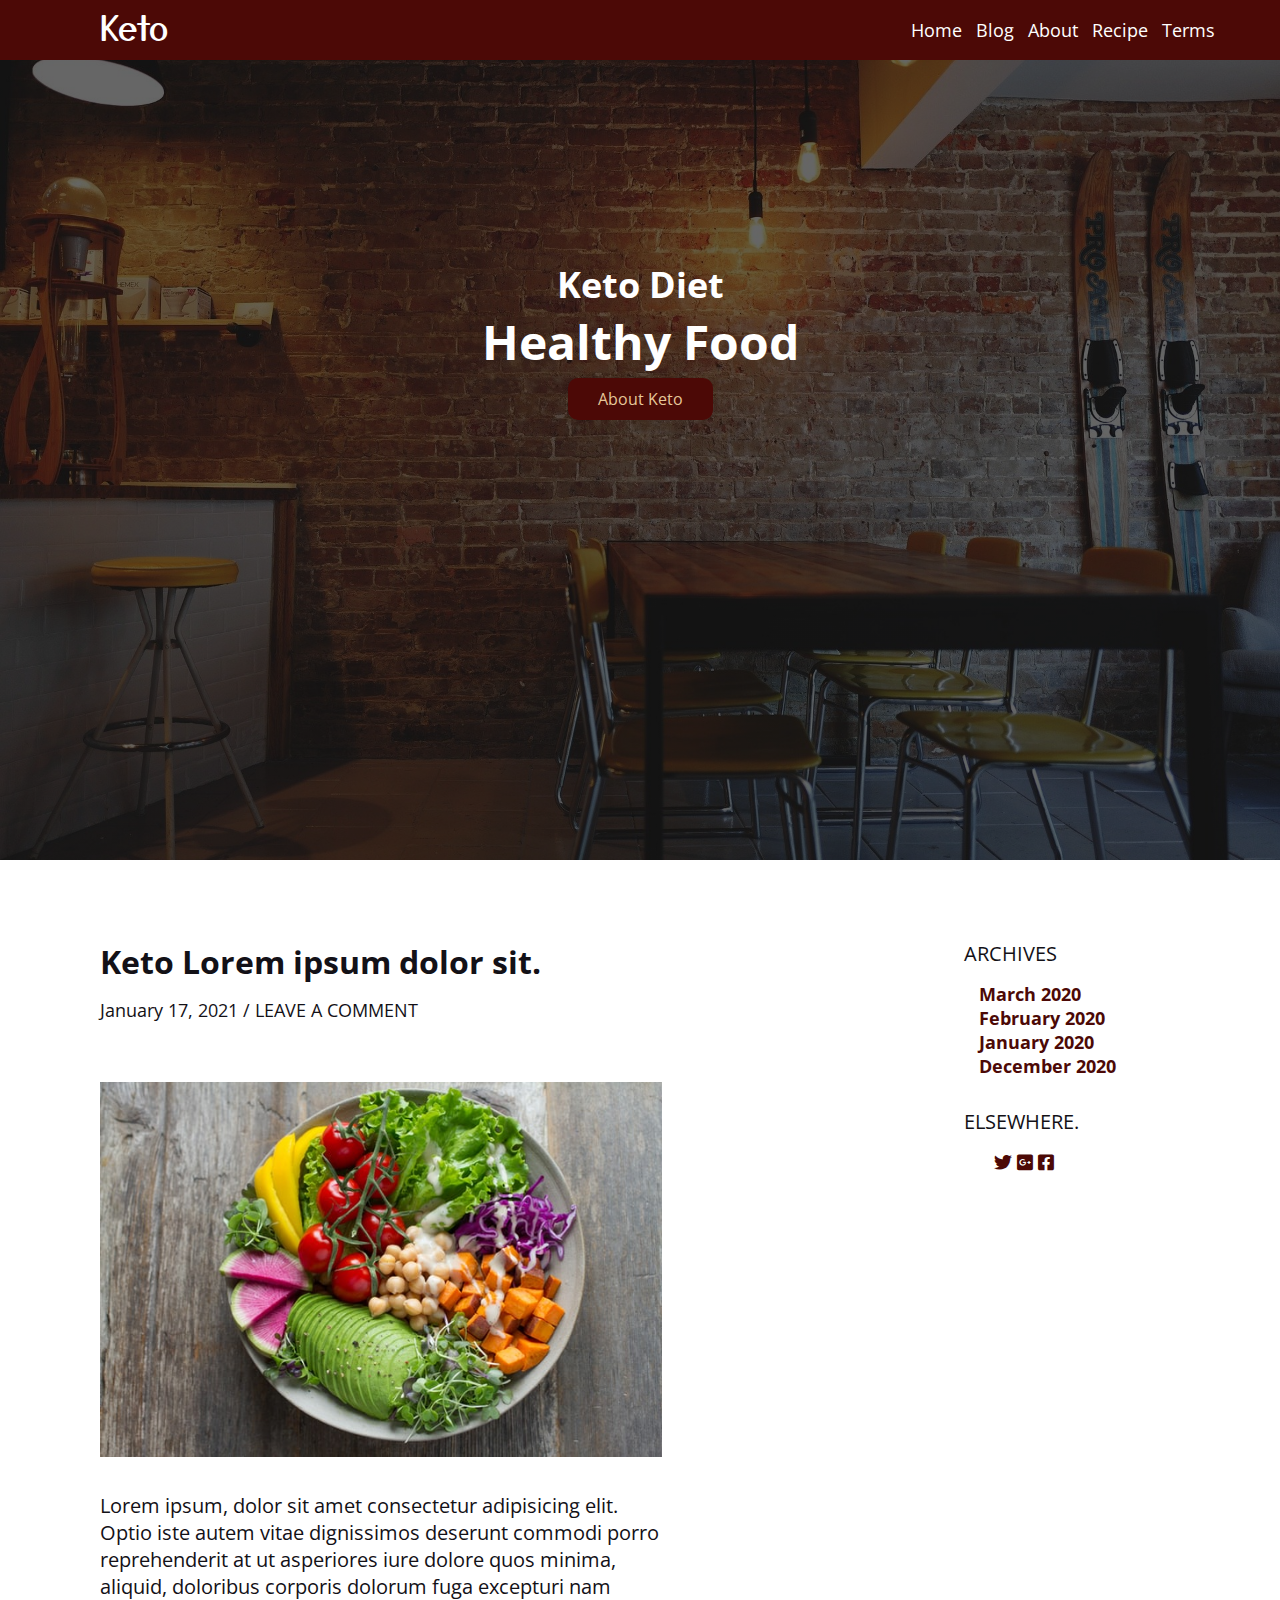
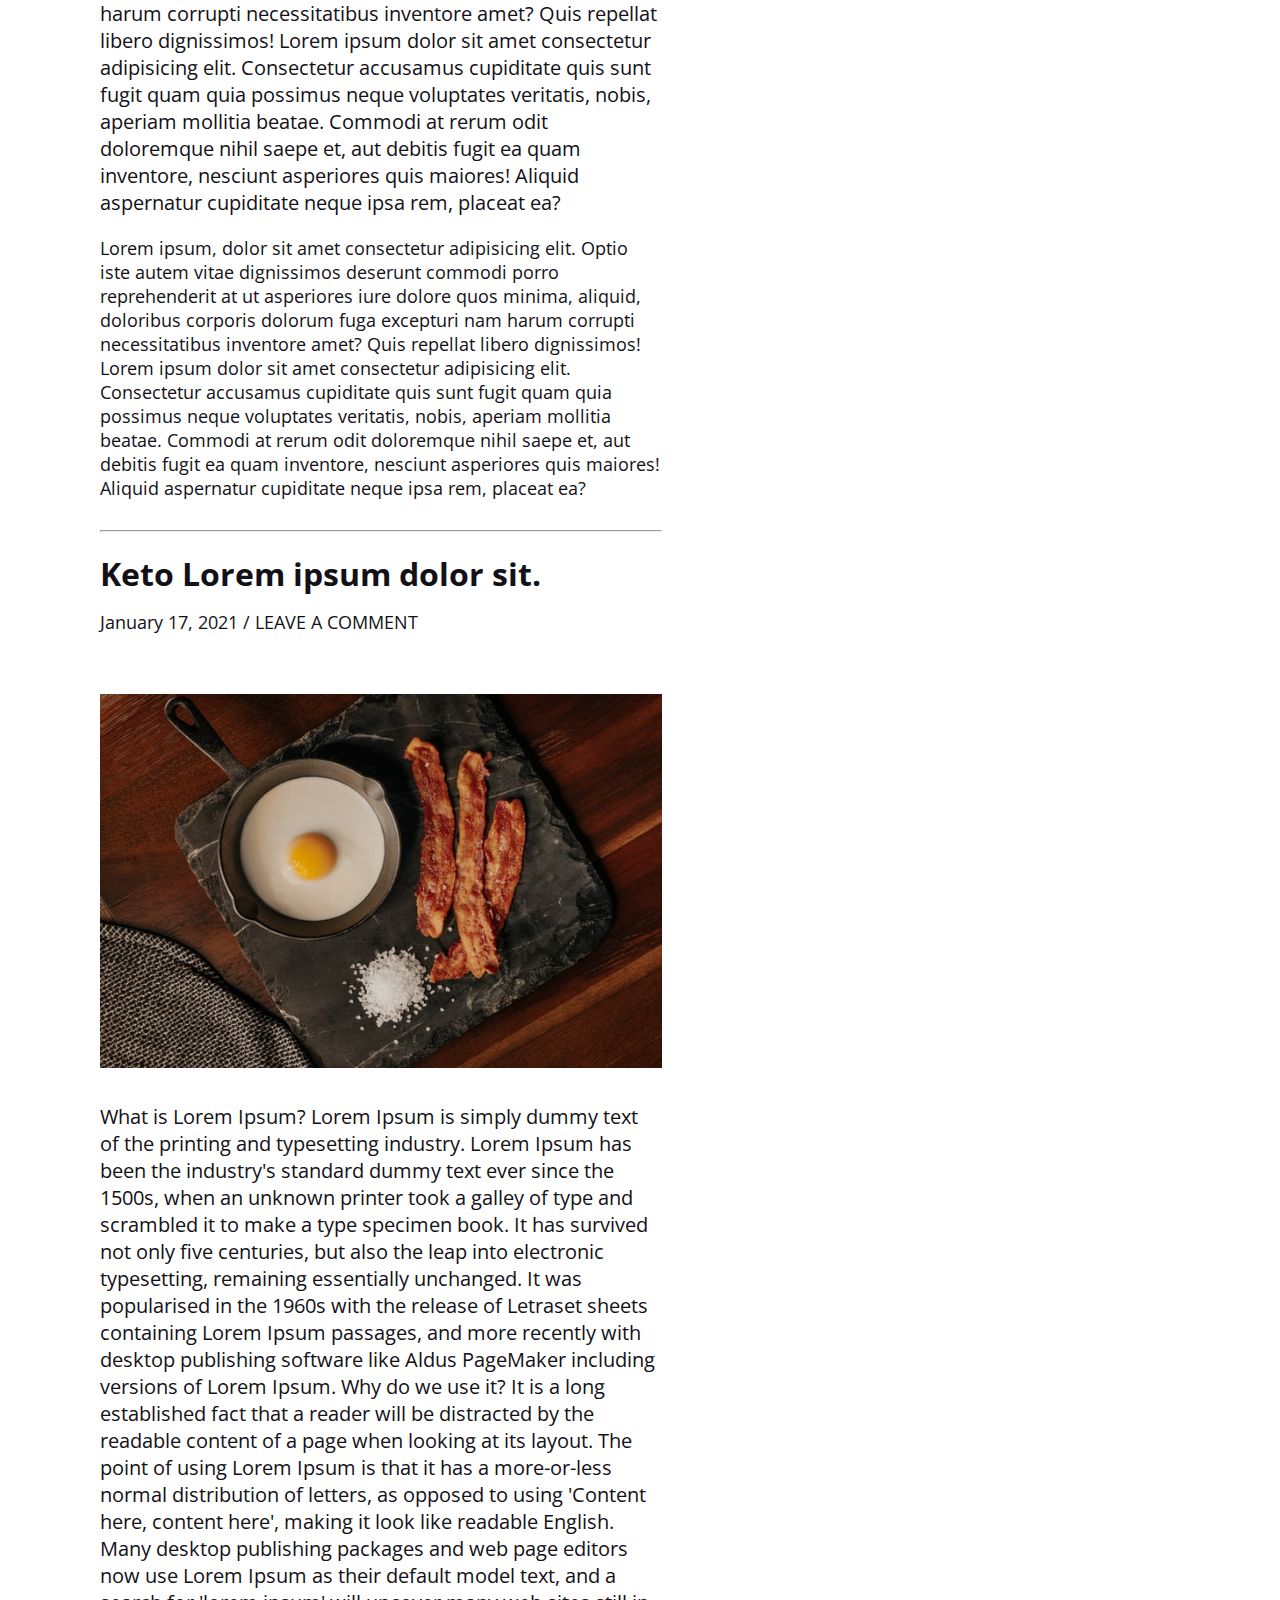
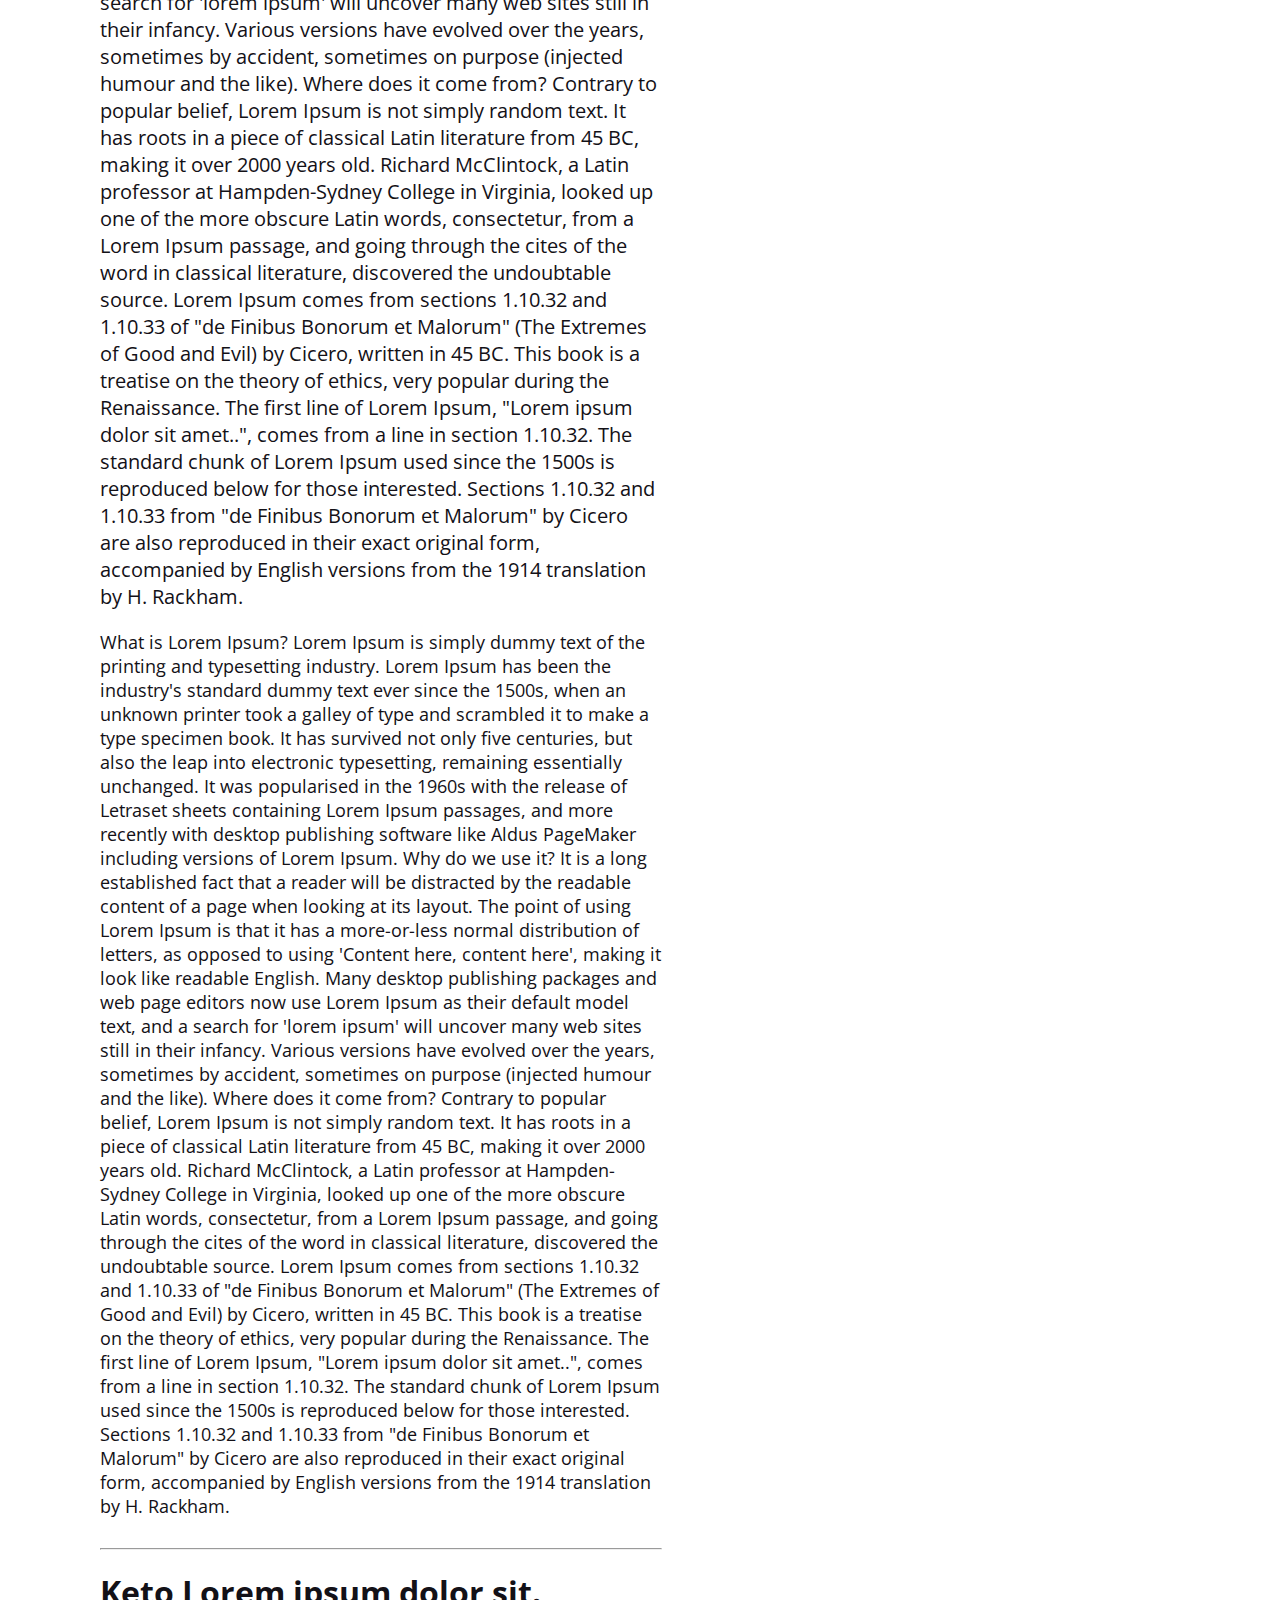
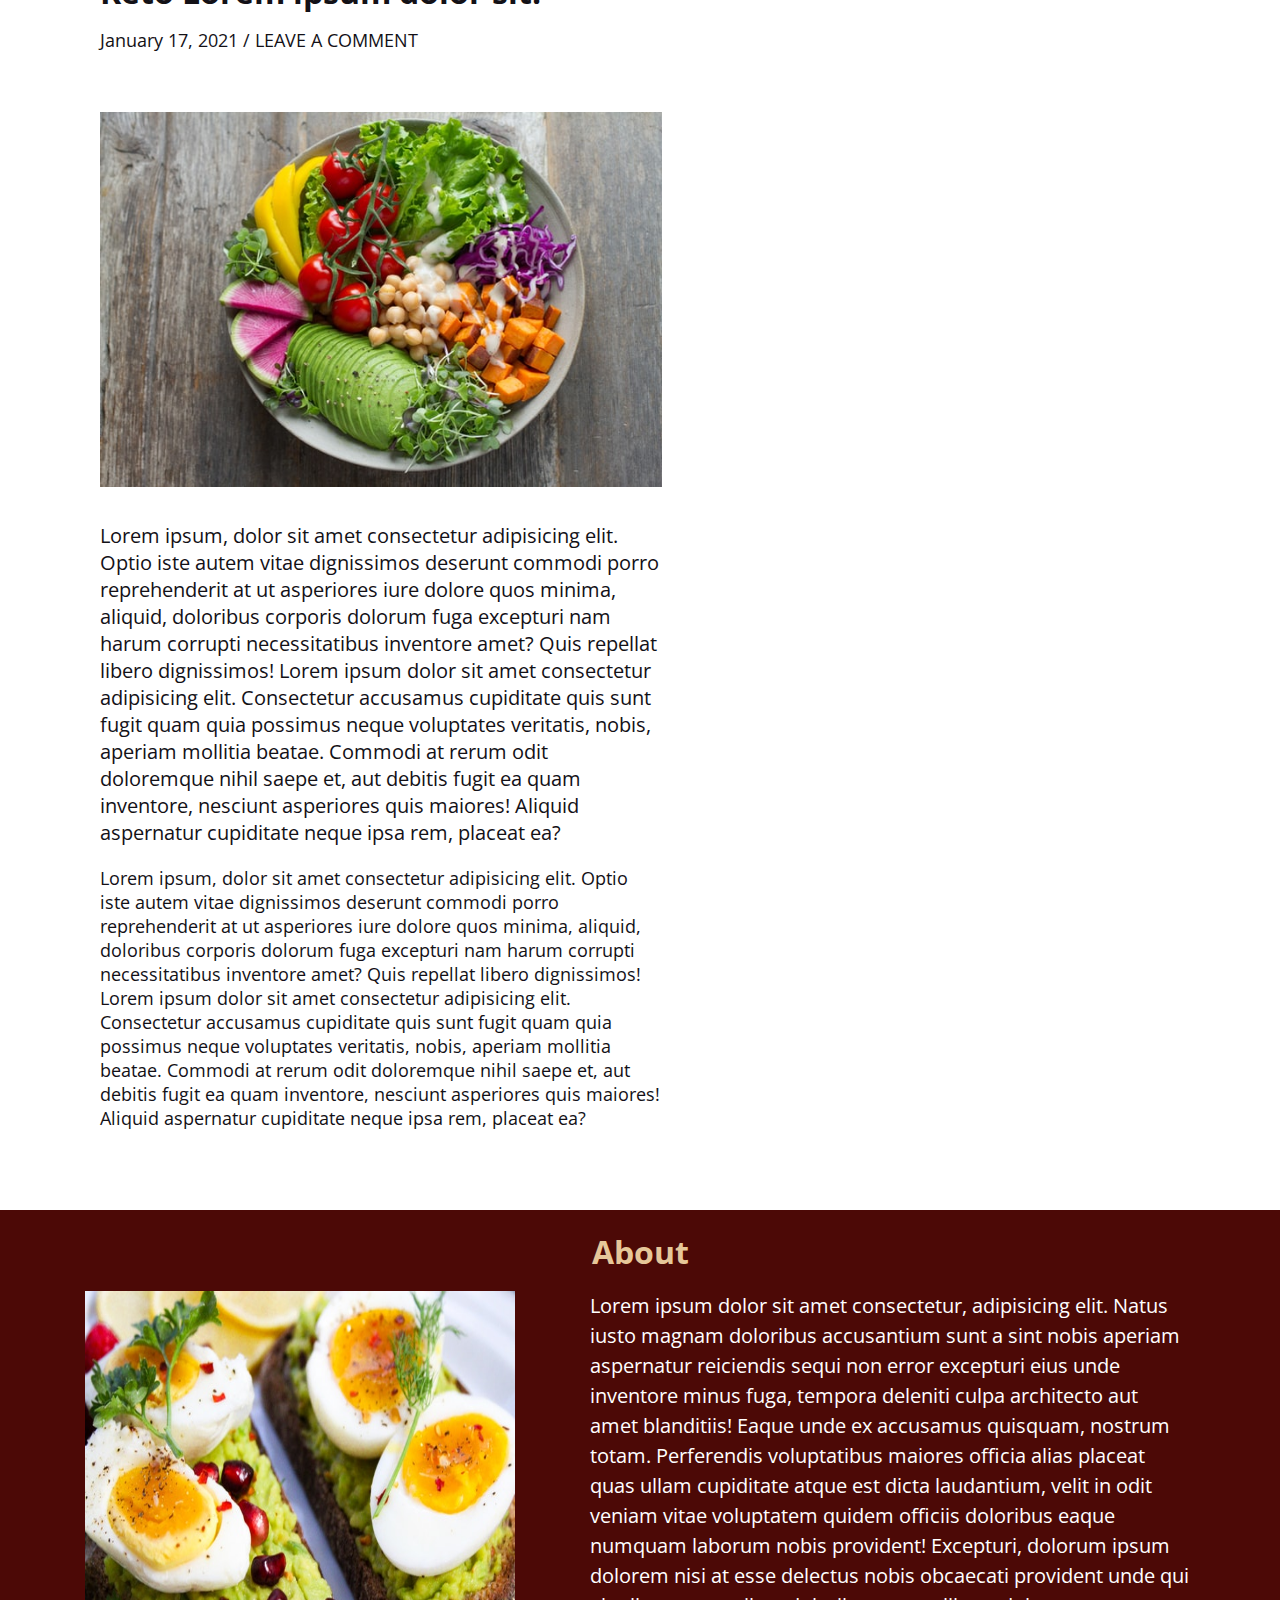
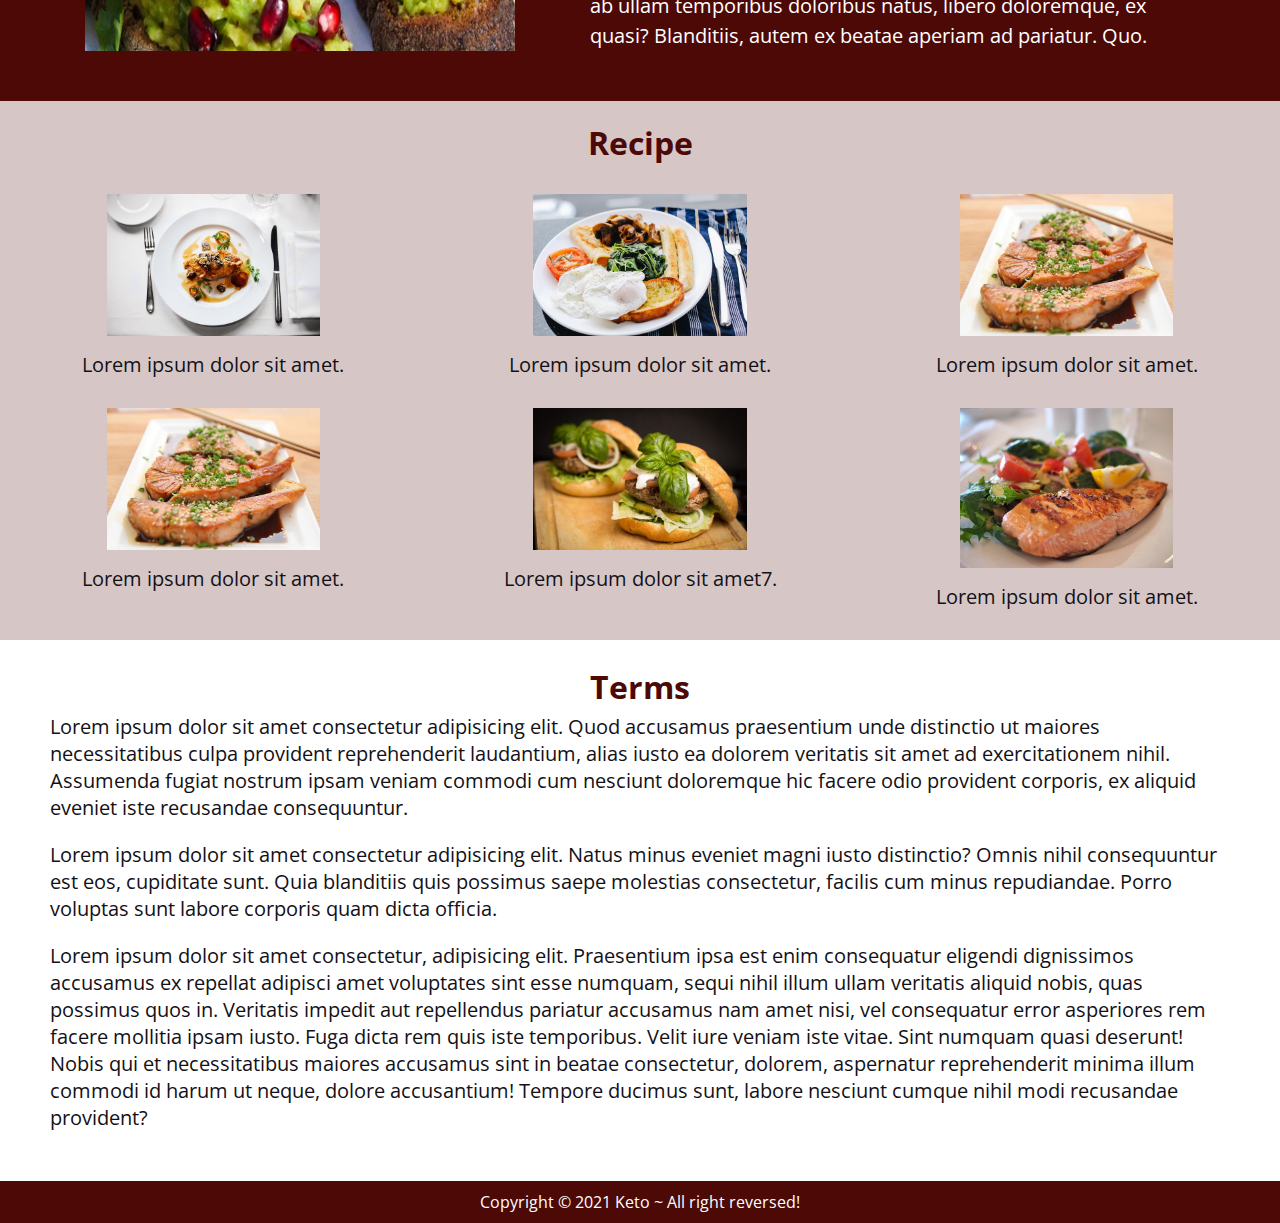
==== index.html @ 80783e23 "first commit" ====
<!DOCTYPE html>
<html lang="en">
<head>
    <meta charset="UTF-8">
    <meta name="viewport" content="width=device-width, initial-scale=1.0">
    <link rel="icon" href="icon.png">
    <!-- Font awesome -->
    <link rel="stylesheet" href="https://cdnjs.cloudflare.com/ajax/libs/font-awesome/5.15.1/css/all.min.css" />
    <!-- Google Font -->
    <link rel="preconnect" href="https://fonts.gstatic.com">
    <link href="https://fonts.googleapis.com/css2?family=Dosis:wght@400;500&family=Open+Sans&family=Yusei+Magic&display=swap" rel="stylesheet">
    
    <link rel="stylesheet" href="css/styles.css">
    <script src="script.js" defer></script>
    <title>Keto Blog Post</title>
</head>
<body>
    <!-- Navigation starts -->
    <nav>
        <input type="checkbox" id="check">
        <label for="check" class="btn-check">
            <i class="fas fa-bars"></i>
        </label>
        <label class="logo">Keto</label>
        <ul>
            <li><a href="#banner">home</a></li>
            <li><a href="#blog">blog</a></li>
            <li><a href="#about">about</a></li>
            <li><a href="#recipe">recipe</a></li>
            <li><a href="#terms">terms</a></li>
        </ul>
    </nav>
    <!-- Navigation ends  -->

    <!-- Banner starts -->
    <section id="banner">
        <div class="banner-content">
            <h2>Keto Diet</h2>
            <h1>Healthy Food</h1>
            <a href="#about" class="btn-banner">About Keto</a>
        </div>
    </section>
    <!-- Banner ends  -->

    <!-- Blog starts -->
    <section id="blog">
        <div class="left-column">
            <div class="article">
                <h2>Keto Lorem ipsum dolor sit.</h2>
                <p class="time">January 17, 2021 / LEAVE A COMMENT </p>
                <img src="img/blog-img.jpg" alt="food picture">
                <p class="blog-content pb">
                    Lorem ipsum, dolor sit amet consectetur adipisicing elit. Optio iste autem vitae dignissimos deserunt commodi porro reprehenderit at ut asperiores iure dolore quos minima, aliquid, doloribus corporis dolorum fuga excepturi nam harum corrupti necessitatibus inventore amet? Quis repellat libero dignissimos! Lorem ipsum dolor sit amet consectetur adipisicing elit. Consectetur accusamus cupiditate quis sunt fugit quam quia possimus neque voluptates veritatis, nobis, aperiam mollitia beatae. Commodi at rerum odit doloremque nihil saepe et, aut debitis fugit ea quam inventore, nesciunt asperiores quis maiores! Aliquid aspernatur cupiditate neque ipsa rem, placeat ea?
                </p>
                <p class="blog-content">
                    Lorem ipsum, dolor sit amet consectetur adipisicing elit. Optio iste autem vitae dignissimos deserunt commodi porro reprehenderit at ut asperiores iure dolore quos minima, aliquid, doloribus corporis dolorum fuga excepturi nam harum corrupti necessitatibus inventore amet? Quis repellat libero dignissimos! Lorem ipsum dolor sit amet consectetur adipisicing elit. Consectetur accusamus cupiditate quis sunt fugit quam quia possimus neque voluptates veritatis, nobis, aperiam mollitia beatae. Commodi at rerum odit doloremque nihil saepe et, aut debitis fugit ea quam inventore, nesciunt asperiores quis maiores! Aliquid aspernatur cupiditate neque ipsa rem, placeat ea?
                </p>
            </div>
            
            <hr>

            <div class="article">
                <h2>Keto Lorem ipsum dolor sit.</h2>
                <p class="time">January 17, 2021 / LEAVE A COMMENT </p>
                <img src="img/blog-img1.jpg" alt="food picture">
                <p class="blog-content pb">
                    What is Lorem Ipsum? Lorem Ipsum is simply dummy text of the printing and typesetting industry. Lorem Ipsum has been the industry's standard dummy text ever since the 1500s, when an unknown printer took a galley of type and scrambled it to make a type specimen book. It has survived not only five centuries, but also the leap into electronic typesetting, remaining essentially unchanged. It was popularised in the 1960s with the release of Letraset sheets containing Lorem Ipsum passages, and more recently with desktop publishing software like Aldus PageMaker including versions of Lorem Ipsum. Why do we use it?
It is a long established fact that a reader will be distracted by the readable content of a page when looking at its layout. The point of using Lorem Ipsum is that it has a more-or-less normal distribution of letters, as opposed to using 'Content here, content here', making it look like readable English. Many desktop publishing packages and web page editors now use Lorem Ipsum as their default model text, and a search for 'lorem ipsum' will uncover many web sites still in their infancy. Various versions have evolved over the years, sometimes by accident, sometimes on purpose (injected humour and the like).
Where does it come from? Contrary to popular belief, Lorem Ipsum is not simply random text. It has roots in a piece of classical Latin literature from 45 BC, making it over 2000 years old. Richard McClintock, a Latin professor at Hampden-Sydney College in Virginia, looked up one of the more obscure Latin words, consectetur, from a Lorem Ipsum passage, and going through the cites of the word in classical literature, discovered the undoubtable source. Lorem Ipsum comes from sections 1.10.32 and 1.10.33 of "de Finibus Bonorum et Malorum" (The Extremes of Good and Evil) by Cicero, written in 45 BC. This book is a treatise on the theory of ethics, very popular during the Renaissance. The first line of Lorem Ipsum, "Lorem ipsum dolor sit amet..", comes from a line in section 1.10.32.
The standard chunk of Lorem Ipsum used since the 1500s is reproduced below for those interested. Sections 1.10.32 and 1.10.33 from "de Finibus Bonorum et Malorum" by Cicero are also reproduced in their exact original form, accompanied by English versions from the 1914 translation by H. Rackham.
                </p>
                <p class="blog-content">
                    What is Lorem Ipsum?
Lorem Ipsum is simply dummy text of the printing and typesetting industry. Lorem Ipsum has been the industry's standard dummy text ever since the 1500s, when an unknown printer took a galley of type and scrambled it to make a type specimen book. It has survived not only five centuries, but also the leap into electronic typesetting, remaining essentially unchanged. It was popularised in the 1960s with the release of Letraset sheets containing Lorem Ipsum passages, and more recently with desktop publishing software like Aldus PageMaker including versions of Lorem Ipsum.

Why do we use it?
It is a long established fact that a reader will be distracted by the readable content of a page when looking at its layout. The point of using Lorem Ipsum is that it has a more-or-less normal distribution of letters, as opposed to using 'Content here, content here', making it look like readable English. Many desktop publishing packages and web page editors now use Lorem Ipsum as their default model text, and a search for 'lorem ipsum' will uncover many web sites still in their infancy. Various versions have evolved over the years, sometimes by accident, sometimes on purpose (injected humour and the like).


Where does it come from?
Contrary to popular belief, Lorem Ipsum is not simply random text. It has roots in a piece of classical Latin literature from 45 BC, making it over 2000 years old. Richard McClintock, a Latin professor at Hampden-Sydney College in Virginia, looked up one of the more obscure Latin words, consectetur, from a Lorem Ipsum passage, and going through the cites of the word in classical literature, discovered the undoubtable source. Lorem Ipsum comes from sections 1.10.32 and 1.10.33 of "de Finibus Bonorum et Malorum" (The Extremes of Good and Evil) by Cicero, written in 45 BC. This book is a treatise on the theory of ethics, very popular during the Renaissance. The first line of Lorem Ipsum, "Lorem ipsum dolor sit amet..", comes from a line in section 1.10.32.

The standard chunk of Lorem Ipsum used since the 1500s is reproduced below for those interested. Sections 1.10.32 and 1.10.33 from "de Finibus Bonorum et Malorum" by Cicero are also reproduced in their exact original form, accompanied by English versions from the 1914 translation by H. Rackham.
                </p>
            </div>
            <hr>
            <div class="article">
                <h2>Keto Lorem ipsum dolor sit.</h2>
                <p class="time">January 17, 2021 / LEAVE A COMMENT </p>
                <img src="img/blog-img.jpg" alt="food picture">
                <p class="blog-content pb">
                    Lorem ipsum, dolor sit amet consectetur adipisicing elit. Optio iste autem vitae dignissimos deserunt commodi porro reprehenderit at ut asperiores iure dolore quos minima, aliquid, doloribus corporis dolorum fuga excepturi nam harum corrupti necessitatibus inventore amet? Quis repellat libero dignissimos! Lorem ipsum dolor sit amet consectetur adipisicing elit. Consectetur accusamus cupiditate quis sunt fugit quam quia possimus neque voluptates veritatis, nobis, aperiam mollitia beatae. Commodi at rerum odit doloremque nihil saepe et, aut debitis fugit ea quam inventore, nesciunt asperiores quis maiores! Aliquid aspernatur cupiditate neque ipsa rem, placeat ea?
                </p>
                <p class="blog-content">
                    Lorem ipsum, dolor sit amet consectetur adipisicing elit. Optio iste autem vitae dignissimos deserunt commodi porro reprehenderit at ut asperiores iure dolore quos minima, aliquid, doloribus corporis dolorum fuga excepturi nam harum corrupti necessitatibus inventore amet? Quis repellat libero dignissimos! Lorem ipsum dolor sit amet consectetur adipisicing elit. Consectetur accusamus cupiditate quis sunt fugit quam quia possimus neque voluptates veritatis, nobis, aperiam mollitia beatae. Commodi at rerum odit doloremque nihil saepe et, aut debitis fugit ea quam inventore, nesciunt asperiores quis maiores! Aliquid aspernatur cupiditate neque ipsa rem, placeat ea?
                </p>
            </div>
        </div>

        

        <div class="right-column">
            <div class="archives">
                <h3>Archives</h3>
                <div class="archives-column">
                    <a href="#">March 2020</a>
                    <a href="#">February 2020</a>
                    <a href="#">January 2020</a>
                    <a href="#">December 2020</a>
                </div>
            </div>
            
            <div class="social-links">
                <h3>Elsewhere.</h3>
                <div class="link-centered">
                    <a href="#"><i class="fab fa-twitter"></i></a>
                    <a href="#"><i class="fab fa-google-plus-square"></i></a>
                    <a href="#"><i class="fab fa-facebook-square"></i></a>
                </div>
                
            </div>
        </div>
    </section>
    <!-- Blog ends  -->
    <!-- About Starts -->
    <section id="about">
        <div class="heading heading-about">
            <h2>about</h2>
        </div>
        <div class="about-content">
            <img src="img/about-img.jpg" class="img-about" alt="keto food">
            <div class="about-text">
                <p>Lorem ipsum dolor sit amet consectetur, adipisicing elit. Natus iusto magnam doloribus accusantium sunt a sint nobis aperiam aspernatur reiciendis sequi non error excepturi eius unde inventore minus fuga, tempora deleniti culpa architecto aut amet blanditiis! Eaque unde ex accusamus quisquam, nostrum totam. Perferendis voluptatibus maiores officia alias placeat quas ullam cupiditate atque est dicta laudantium, velit in odit veniam vitae voluptatem quidem officiis doloribus eaque numquam laborum nobis provident! Excepturi, dolorum ipsum dolorem nisi at esse delectus nobis obcaecati provident unde qui ab ullam temporibus doloribus natus, libero doloremque, ex quasi? Blanditiis, autem ex beatae aperiam ad pariatur. Quo.</p>
            </div>
        </div>
    </section>

    <!-- About ends  -->
    <!-- Recipe starts -->
    <section id="recipe">
        <div class="heading heading-recipe">
            <h2>Recipe</h2>
        </div>
        <div class="recipe-content">
            <div class="food">
                <a href="#"><img src="img/recipe-img1.jpg" alt="keto food"></a>
                <p>Lorem ipsum dolor sit amet.</p>
            </div>
            <div class="food">
                <a href="#"><img src="img/recipe-img2.jpg" alt="keto food"></a>
                <p>Lorem ipsum dolor sit amet.</p>
            </div>
            <div class="food">
                <a href="#"><img src="img/recipe-img3.jpg" alt="keto food"></a>
                <p>Lorem ipsum dolor sit amet.</p>
            </div>
        </div>
        <div class="recipe-content padding-recipe">
            <div class="food">
                <a href="#"><img src="img/recipe-img3.jpg" alt="keto food"></a>
                <p>Lorem ipsum dolor sit amet.</p>
            </div>
            <div class="food">
                <a href="#"><img src="img/recipe-img4.jpg" alt="keto food"></a>
                <p>Lorem ipsum dolor sit amet7.</p>
            </div>
            <div class="food">
                <a href="#"><img src="img/recipe-img5.jpg" alt="keto food"></a>
                <p>Lorem ipsum dolor sit amet.</p>
            </div>
        </div>
    </section>
    <!-- Recipe ends  -->

    <!-- Terms starts -->
    <section id="terms">
        <div class="heading heading-terms">
            <h2>Terms</h2>
        </div>
        <div class="content-terms">
            <p class="pb">Lorem ipsum dolor sit amet consectetur adipisicing elit. Quod accusamus praesentium unde distinctio ut maiores necessitatibus culpa provident reprehenderit laudantium, alias iusto ea dolorem veritatis sit amet ad exercitationem nihil. Assumenda fugiat nostrum ipsam veniam commodi cum nesciunt doloremque hic facere odio provident corporis, ex aliquid eveniet iste recusandae consequuntur.</p>
            <p class="pb">Lorem ipsum dolor sit amet consectetur adipisicing elit. Natus minus eveniet magni iusto distinctio? Omnis nihil consequuntur est eos, cupiditate sunt. Quia blanditiis quis possimus saepe molestias consectetur, facilis cum minus repudiandae. Porro voluptas sunt labore corporis quam dicta officia.</p>
            <p class="pb">Lorem ipsum dolor sit amet consectetur, adipisicing elit. Praesentium ipsa est enim consequatur eligendi dignissimos accusamus ex repellat adipisci amet voluptates sint esse numquam, sequi nihil illum ullam veritatis aliquid nobis, quas possimus quos in. Veritatis impedit aut repellendus pariatur accusamus nam amet nisi, vel consequatur error asperiores rem facere mollitia ipsam iusto. Fuga dicta rem quis iste temporibus. Velit iure veniam iste vitae. Sint numquam quasi deserunt! Nobis qui et necessitatibus maiores accusamus sint in beatae consectetur, dolorem, aspernatur reprehenderit minima illum commodi id harum ut neque, dolore accusantium! Tempore ducimus sunt, labore nesciunt cumque nihil modi recusandae provident?</p>
        </div>
    </section>
    <!-- terms ends -->

    <!-- Footer  -->
    <footer>
        <p>Copyright &copy; 2021 Keto ~ All right reversed! </p>
    </footer>
</body>
</html>
---- css/styles.css ----
* {
    box-sizing: border-box;
    margin: 0;
    padding: 0;
}

body {
    font-family: 'Open Sans', sans-serif;
    color: var(--text-color);
}

:root {
    --text-color: #131117;
    --main-color: #4c0906;
    --white: #fff;
}

h1, h2, h3, p, a {
    color: var(--text-color);
}

a {
    text-decoration: none;
    cursor: pointer;
}

h1 {
    font-size: 40px;
}

h2 {
    font-size: 32px;
}

h3 {
    font-size: 28px;
}

p {
    font-weight: 400;
}

/* Navigation starts */
nav {
    background: var(--main-color);
    height: 60px;
    width: 100%;
}

label.logo {
    color: var(--white);
    font-size: 35px;
    font-family: 'Yusei Magic',cursive;
    padding: 0 100px;
}

nav ul {
    float: right;
    margin-right: 60px;
}

nav ul li {
    display: inline-block;
    line-height: 60px;
    margin:0 5px;
}

nav ul li a {
    cursor: pointer;
    display: block;
    color: var(--white);
    text-transform: capitalize;
    font-size: 18px;
}

nav ul li a:hover{
    color: #e6c799;
    font-weight: bolder;
}

.btn-check {
    font-size: 30px;
    color:  var(--white);
    line-height: 40px;
    padding-bottom: 10px;
    display: none;
    float: right;
    margin-top: 10px;
    margin-right: 20px;
    cursor: pointer;
}

#check {
    display: none;
}
/* Navigation ends */
/* Banner starts  */
#banner {
    background: linear-gradient(rgba(0,0,0,0.6), rgba(0,0,0,0.6)), url("../img/bcg.jpg");
    background-size: cover;
    background-position: center;
    height: calc(100vh - 100px);
}

.banner-content {
    display: flex;
    justify-content: center;
    align-items: center; 
    flex-direction: column;
    flex-wrap: wrap;
    /* transform: translateY(10vh); */
    padding-top: 200px;
}

.banner-content h2, h1 {
    color: var(--white);
}

.banner-content h2 {
    font-size: 36px;
}

.banner-content h1 {
    font-size: 48px;
}

.btn-banner {
    background: var(--main-color);
    padding: 10px 30px;
    border-radius: 10px;
    color: #e6c799;
    margin-top: 4px;

}
/* Banner ends  */

/* Blog starts */
#blog {
    padding: 80px 100px 50px 100px;
    display: flex;
    align-items: stretch;
    font-size: 18px;
}

.left-column {
    width: 80%;
}

.article {
    padding-bottom: 30px;
}
.left-column h2 {
    padding-bottom: 15px;
}

.left-column img {
    max-width: 65%;
    padding-bottom: 30px;
}
.time {
    padding-bottom: 60px;
}
.blog-content {
    width: 65%;
}

.left-column hr {
    width: 65%;
    margin-bottom: 20px;
}

.pb {
    padding-bottom: 20px;
}
.right-column {
    width: 20%;
}


.right-column h3 {
    font-size: 20px;
    font-weight: normal;
    text-transform: uppercase;
    padding-bottom: 15px;
}

.archives-column {
    display: flex;
    flex-flow: column wrap;
    padding-bottom: 30px;
    margin-left: 15px;
}

.archives-column a {
    color: var(--main-color);
    font-weight: bold;
    cursor: pointer;
    font-size: 18px;
}

.link-centered {
    margin-left: 30px;
}

.fab {
    color: var(--main-color);
}
/* Blog ends  */

/* About starts  */
#about {
    padding: 20px 50px 50px 50px;
    background: var(--main-color);
}
.heading {
    text-transform: capitalize;
    text-align: center;
    font-size: 22px;
}

.heading-about {
    padding-bottom: 18px;
}
.heading h2 {
    color: #e6c799;
}

.about-content {
    display: flex;
    flex-direction: row;
}

.img-about {
    max-width: 500px;
    width: 50%;
    padding: 0 35px;
    height: auto;
}

.about-text {
    display: flex;
    align-items: center;
    padding: 0 40px;
    line-height: 30px;
    font-size: 16px;
    font-weight: normal;
    font-size: 20px;
    font-family: 'Open Sans', sans-serif;
}

.about-text p {
    color: var(--white);
}
/* About ends  */
/* Recipe starts */
#recipe {
    background: rgba(76, 10, 6, 0.226);

}

.heading-recipe {
    padding: 20px 0 30px 0;
    
}

.heading-recipe h2 {
    color: var(--main-color);
}

.recipe-content {
    display: flex;
    flex-direction: row;
}

.recipe-content img {
    display: block;
    width: 50%;
    margin: auto;
}

.recipe-content p {
    font-size: 20px;
    text-align: center;
    padding-top: 15px;
}

.padding-recipe {
    padding: 30px 0;
}
/* Recipe ends  */

/* Terms starts  */
.heading-terms {
    padding: 25px 0 5px 0;
}

.heading-terms h2 {
    color: var(--main-color);
}
.content-terms {
    padding: 0 50px 30px 50px;
}

.pb {
    padding-bottom: 20px;
    font-size: 20px;
}
/* Terms ends */

/* Footer starts */
footer {
    background: var(--main-color);
}

footer p {
    color: var(--white);
    text-align: center;
    padding: 10px 0;
}
/* Footer ends  */
/* Responsive */
@media (max-width: 990px) {
    label.logo {
        font-size: 30px;
        padding-left: 50px;
    }

    nav li a {
        font-size: 16px;
    }

    /* Banner */
    #banner {
        height: cal(100vh - 400px);
    }
    .banner-content {
        transform: translateX(0);
        padding-top: 50px 0;
    }

    .banner-content h2 {
        font-size: 32px;
    }

    .banner-content h1 {
        font-size: 36px;
    }

    .btn-banner {
        padding: 11px 23px;
        margin-top: 12px;
    }

    /* Blog  */
    #blog {
        padding: 40px 40px 18px 55px;
    }

    .blog-content {
        font-size: 16px;
        width: 100%;
    }

    .archives-column a {
        font-weight: normal;
        cursor: pointer;
        font-size: 16px;
    }

    /* About */
    .heading h2 {
        font-size: 25px;
    }
    #about {
        padding: 20px 20px 40px 20px;
    }

    .heading-about {
        padding-bottom: 11px;
    }

    .img-about {
        width: 29%;
        padding: 10px 0 0 35px;
    }

    .about-text {
        font-size: 16px;
    }

    /* Recipe */
    .heading-recipe {
        padding: 10px 0 15px 0;
    }

    .recipe-content p {
        font-size: 16px;
        padding-top: 6px;
    }

    /* Term */
    .heading-terms {
        padding: 12px 0 9px 0;
    }

    .pb {
        padding-bottom: 12px;
        font-size: 16px;
    }
    

    /* Footer  */
    footer p {
        font-size: 14px;
    }
}

@media (max-width: 850px) {
    body, html {
        overflow-x: hidden;
    }
    .btn-check {
        display: block; 

    }

    nav ul {
        position: relative;
        z-index: 9;
        width: 100%;
        height: calc(100vh - 300px);
        top: 0;
        left: -100%;
        text-align: center;
        background: var(--main-color);
        opacity: 1;
        transform: all .5s;
        display: flex;
        flex-direction: column;
        float: none;
    }

    nav ul li {
        margin-right: 50px 0;
        line-height: 30px;
    }

    nav ul li a {
        cursor: pointer;
        font-size: 20px;
        padding: 20px 0;
        display: block;
    }

    nav ul li a:hover {
        color:#e6c799;
    }

    #check:checked ~ ul {
        left: 0;
    }

    /* About  */
    .heading-about {
        padding-bottom: 10px;
    }

    #banner {
        height: calc(100vh - 200px);
    }

    .banner-content {
        padding-top: 100px;
    }
}

@media (max-width: 600px) {
    /* Navigation */
    nav ul {
        opacity: 1;
        height: cal(100vh - 100px);
        width: 100%;
        padding-top: 30px;
    }

    nav ul li a {
        padding-bottom: 30px;
    }

    /* Banner */
    #banner {
        height: calc(100vh - 500px);
    }

    .banner-content {
        padding: 10px 0;
    }

    .banner-content h2 {
        font-size: 28px;
    }

    .banner-content h1 {
        font-size: 30px;
        padding-bottom: 10px;
    }

    /* Blog */
    #blog {
        padding: 15px 15px 5px 32px;
        display: flex;
        flex-flow: column wrap;
    }

    .left-column h2 {
        font-size: 22px;
    }

    .time {
        font-size: 18px;
        padding-bottom: 18px;
    }

    .left-column img {
        width: 85%;
        margin: auto;
        display: block;
        padding-bottom: 15px;
    }

    .blog-content {
        width: 100%;
    }

    .right-column {
        width: 100%;
    }

    .link-centered {
        margin-left: 10px;
        display: flex;
        flex-flow: row nowrap;
        text-align: left;
    }

    .fab{
        padding-right: 20px;
    }

    /* About */
    .about-content {
        display: flex;
        flex-direction: column;
    }

    .img-about {
        width: 92%;
        margin: auto;
        padding: 0;
    }

    .about-text {
        padding: 10px 20px 0px 15px;
    }

    /* Recipe */
    .recipe-content {
        flex-direction: column;
    }

    .recipe-content img {
        display: block;
        width: 81%;
        margin: auto;
        padding-bottom: 5px;
    }

    .padding-recipe {
        padding: 8px 0;
    }

    /* Term */
    .content-terms {
        padding: 0 20px 8px 30px;
    }
}
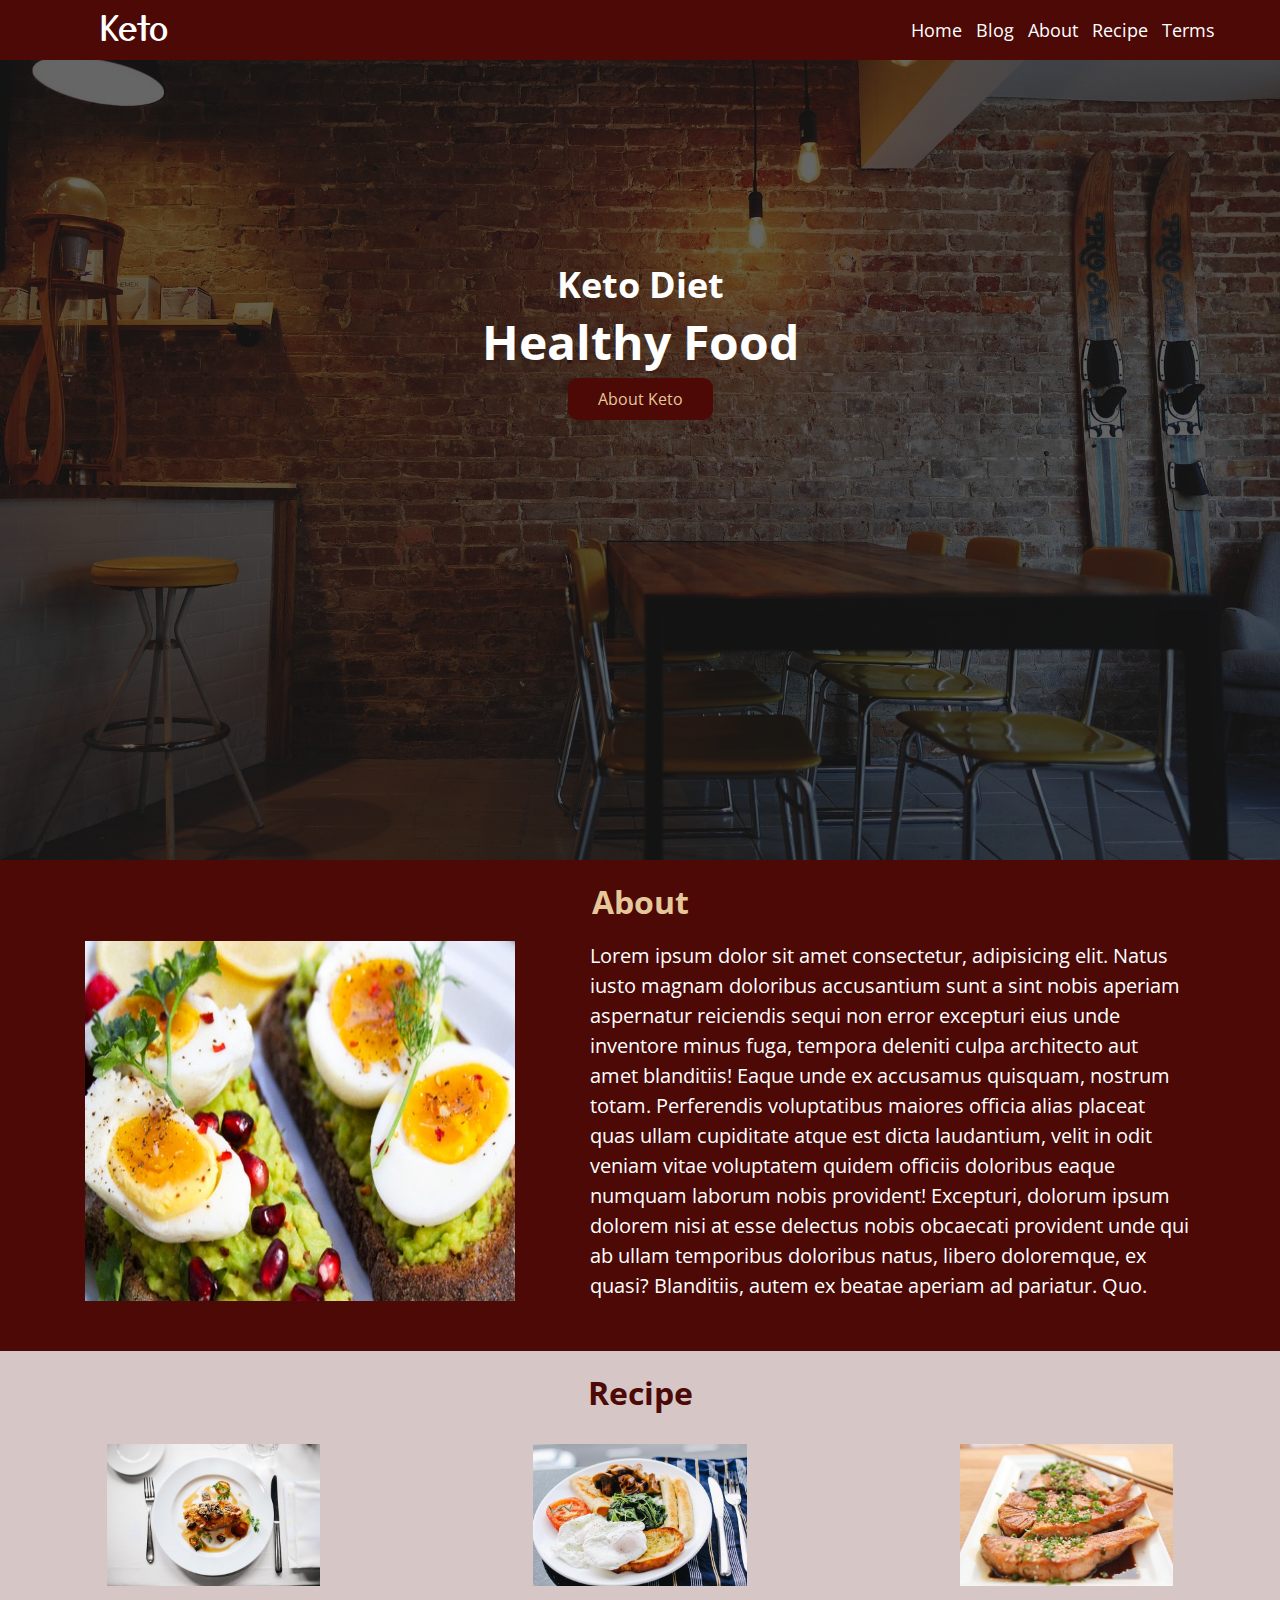
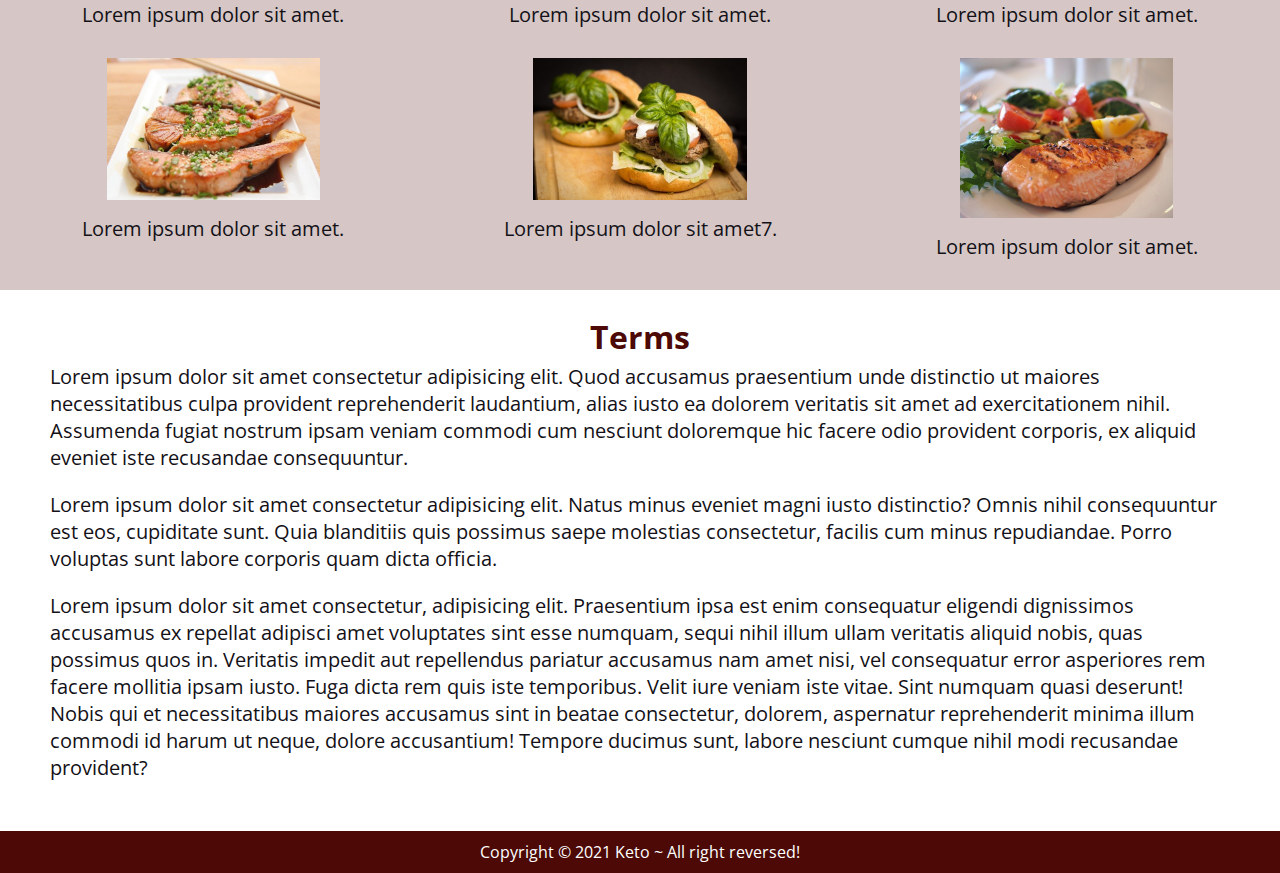
==== commit 2abca314: "'resubmission"" ====
--- a/index.html
+++ b/index.html
@@ -24,7 +24,7 @@
         <label class="logo">Keto</label>
         <ul>
             <li><a href="#banner">home</a></li>
-            <li><a href="#blog">blog</a></li>
+            <li><a href="blog.html">blog</a></li>
             <li><a href="#about">about</a></li>
             <li><a href="#recipe">recipe</a></li>
             <li><a href="#terms">terms</a></li>
@@ -42,86 +42,7 @@
     </section>
     <!-- Banner ends  -->
 
-    <!-- Blog starts -->
-    <section id="blog">
-        <div class="left-column">
-            <div class="article">
-                <h2>Keto Lorem ipsum dolor sit.</h2>
-                <p class="time">January 17, 2021 / LEAVE A COMMENT </p>
-                <img src="img/blog-img.jpg" alt="food picture">
-                <p class="blog-content pb">
-                    Lorem ipsum, dolor sit amet consectetur adipisicing elit. Optio iste autem vitae dignissimos deserunt commodi porro reprehenderit at ut asperiores iure dolore quos minima, aliquid, doloribus corporis dolorum fuga excepturi nam harum corrupti necessitatibus inventore amet? Quis repellat libero dignissimos! Lorem ipsum dolor sit amet consectetur adipisicing elit. Consectetur accusamus cupiditate quis sunt fugit quam quia possimus neque voluptates veritatis, nobis, aperiam mollitia beatae. Commodi at rerum odit doloremque nihil saepe et, aut debitis fugit ea quam inventore, nesciunt asperiores quis maiores! Aliquid aspernatur cupiditate neque ipsa rem, placeat ea?
-                </p>
-                <p class="blog-content">
-                    Lorem ipsum, dolor sit amet consectetur adipisicing elit. Optio iste autem vitae dignissimos deserunt commodi porro reprehenderit at ut asperiores iure dolore quos minima, aliquid, doloribus corporis dolorum fuga excepturi nam harum corrupti necessitatibus inventore amet? Quis repellat libero dignissimos! Lorem ipsum dolor sit amet consectetur adipisicing elit. Consectetur accusamus cupiditate quis sunt fugit quam quia possimus neque voluptates veritatis, nobis, aperiam mollitia beatae. Commodi at rerum odit doloremque nihil saepe et, aut debitis fugit ea quam inventore, nesciunt asperiores quis maiores! Aliquid aspernatur cupiditate neque ipsa rem, placeat ea?
-                </p>
-            </div>
-            
-            <hr>
-
-            <div class="article">
-                <h2>Keto Lorem ipsum dolor sit.</h2>
-                <p class="time">January 17, 2021 / LEAVE A COMMENT </p>
-                <img src="img/blog-img1.jpg" alt="food picture">
-                <p class="blog-content pb">
-                    What is Lorem Ipsum? Lorem Ipsum is simply dummy text of the printing and typesetting industry. Lorem Ipsum has been the industry's standard dummy text ever since the 1500s, when an unknown printer took a galley of type and scrambled it to make a type specimen book. It has survived not only five centuries, but also the leap into electronic typesetting, remaining essentially unchanged. It was popularised in the 1960s with the release of Letraset sheets containing Lorem Ipsum passages, and more recently with desktop publishing software like Aldus PageMaker including versions of Lorem Ipsum. Why do we use it?
-It is a long established fact that a reader will be distracted by the readable content of a page when looking at its layout. The point of using Lorem Ipsum is that it has a more-or-less normal distribution of letters, as opposed to using 'Content here, content here', making it look like readable English. Many desktop publishing packages and web page editors now use Lorem Ipsum as their default model text, and a search for 'lorem ipsum' will uncover many web sites still in their infancy. Various versions have evolved over the years, sometimes by accident, sometimes on purpose (injected humour and the like).
-Where does it come from? Contrary to popular belief, Lorem Ipsum is not simply random text. It has roots in a piece of classical Latin literature from 45 BC, making it over 2000 years old. Richard McClintock, a Latin professor at Hampden-Sydney College in Virginia, looked up one of the more obscure Latin words, consectetur, from a Lorem Ipsum passage, and going through the cites of the word in classical literature, discovered the undoubtable source. Lorem Ipsum comes from sections 1.10.32 and 1.10.33 of "de Finibus Bonorum et Malorum" (The Extremes of Good and Evil) by Cicero, written in 45 BC. This book is a treatise on the theory of ethics, very popular during the Renaissance. The first line of Lorem Ipsum, "Lorem ipsum dolor sit amet..", comes from a line in section 1.10.32.
-The standard chunk of Lorem Ipsum used since the 1500s is reproduced below for those interested. Sections 1.10.32 and 1.10.33 from "de Finibus Bonorum et Malorum" by Cicero are also reproduced in their exact original form, accompanied by English versions from the 1914 translation by H. Rackham.
-                </p>
-                <p class="blog-content">
-                    What is Lorem Ipsum?
-Lorem Ipsum is simply dummy text of the printing and typesetting industry. Lorem Ipsum has been the industry's standard dummy text ever since the 1500s, when an unknown printer took a galley of type and scrambled it to make a type specimen book. It has survived not only five centuries, but also the leap into electronic typesetting, remaining essentially unchanged. It was popularised in the 1960s with the release of Letraset sheets containing Lorem Ipsum passages, and more recently with desktop publishing software like Aldus PageMaker including versions of Lorem Ipsum.
-
-Why do we use it?
-It is a long established fact that a reader will be distracted by the readable content of a page when looking at its layout. The point of using Lorem Ipsum is that it has a more-or-less normal distribution of letters, as opposed to using 'Content here, content here', making it look like readable English. Many desktop publishing packages and web page editors now use Lorem Ipsum as their default model text, and a search for 'lorem ipsum' will uncover many web sites still in their infancy. Various versions have evolved over the years, sometimes by accident, sometimes on purpose (injected humour and the like).
-
-
-Where does it come from?
-Contrary to popular belief, Lorem Ipsum is not simply random text. It has roots in a piece of classical Latin literature from 45 BC, making it over 2000 years old. Richard McClintock, a Latin professor at Hampden-Sydney College in Virginia, looked up one of the more obscure Latin words, consectetur, from a Lorem Ipsum passage, and going through the cites of the word in classical literature, discovered the undoubtable source. Lorem Ipsum comes from sections 1.10.32 and 1.10.33 of "de Finibus Bonorum et Malorum" (The Extremes of Good and Evil) by Cicero, written in 45 BC. This book is a treatise on the theory of ethics, very popular during the Renaissance. The first line of Lorem Ipsum, "Lorem ipsum dolor sit amet..", comes from a line in section 1.10.32.
-
-The standard chunk of Lorem Ipsum used since the 1500s is reproduced below for those interested. Sections 1.10.32 and 1.10.33 from "de Finibus Bonorum et Malorum" by Cicero are also reproduced in their exact original form, accompanied by English versions from the 1914 translation by H. Rackham.
-                </p>
-            </div>
-            <hr>
-            <div class="article">
-                <h2>Keto Lorem ipsum dolor sit.</h2>
-                <p class="time">January 17, 2021 / LEAVE A COMMENT </p>
-                <img src="img/blog-img.jpg" alt="food picture">
-                <p class="blog-content pb">
-                    Lorem ipsum, dolor sit amet consectetur adipisicing elit. Optio iste autem vitae dignissimos deserunt commodi porro reprehenderit at ut asperiores iure dolore quos minima, aliquid, doloribus corporis dolorum fuga excepturi nam harum corrupti necessitatibus inventore amet? Quis repellat libero dignissimos! Lorem ipsum dolor sit amet consectetur adipisicing elit. Consectetur accusamus cupiditate quis sunt fugit quam quia possimus neque voluptates veritatis, nobis, aperiam mollitia beatae. Commodi at rerum odit doloremque nihil saepe et, aut debitis fugit ea quam inventore, nesciunt asperiores quis maiores! Aliquid aspernatur cupiditate neque ipsa rem, placeat ea?
-                </p>
-                <p class="blog-content">
-                    Lorem ipsum, dolor sit amet consectetur adipisicing elit. Optio iste autem vitae dignissimos deserunt commodi porro reprehenderit at ut asperiores iure dolore quos minima, aliquid, doloribus corporis dolorum fuga excepturi nam harum corrupti necessitatibus inventore amet? Quis repellat libero dignissimos! Lorem ipsum dolor sit amet consectetur adipisicing elit. Consectetur accusamus cupiditate quis sunt fugit quam quia possimus neque voluptates veritatis, nobis, aperiam mollitia beatae. Commodi at rerum odit doloremque nihil saepe et, aut debitis fugit ea quam inventore, nesciunt asperiores quis maiores! Aliquid aspernatur cupiditate neque ipsa rem, placeat ea?
-                </p>
-            </div>
-        </div>
-
-        
-
-        <div class="right-column">
-            <div class="archives">
-                <h3>Archives</h3>
-                <div class="archives-column">
-                    <a href="#">March 2020</a>
-                    <a href="#">February 2020</a>
-                    <a href="#">January 2020</a>
-                    <a href="#">December 2020</a>
-                </div>
-            </div>
-            
-            <div class="social-links">
-                <h3>Elsewhere.</h3>
-                <div class="link-centered">
-                    <a href="#"><i class="fab fa-twitter"></i></a>
-                    <a href="#"><i class="fab fa-google-plus-square"></i></a>
-                    <a href="#"><i class="fab fa-facebook-square"></i></a>
-                </div>
-                
-            </div>
-        </div>
-    </section>
-    <!-- Blog ends  -->
+ 
     <!-- About Starts -->
     <section id="about">
         <div class="heading heading-about">
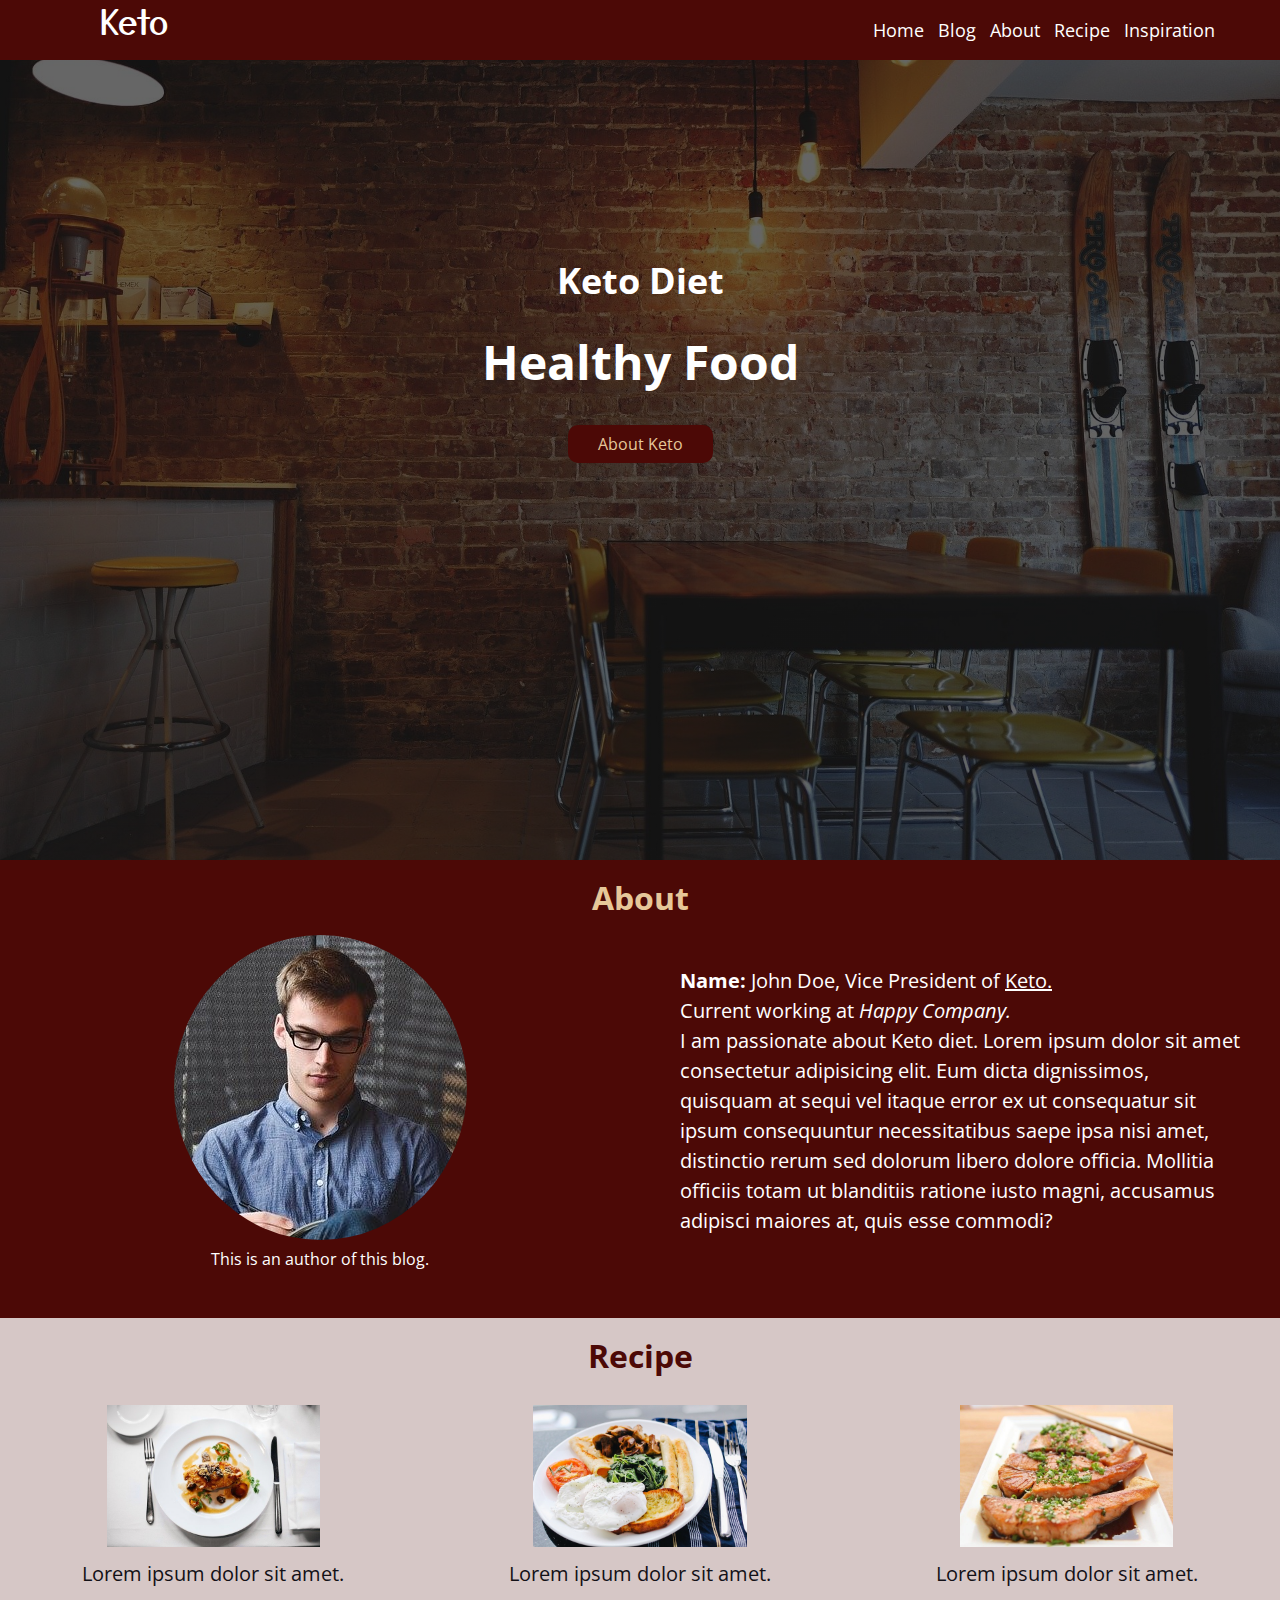
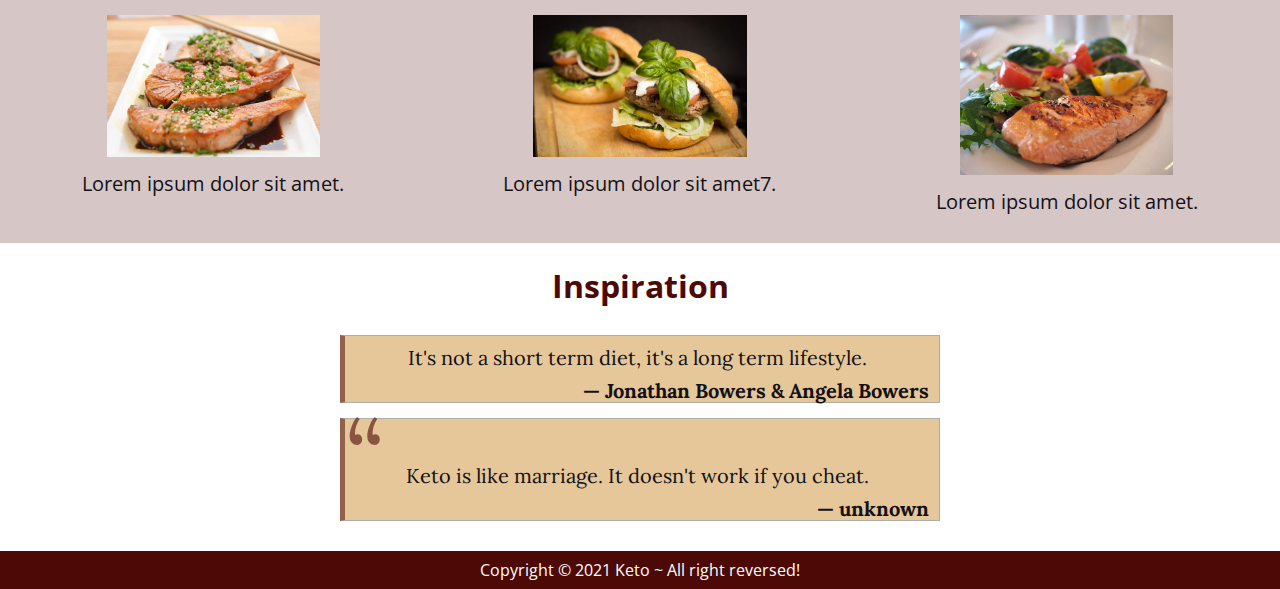
==== commit 73b69038: "'resubmit'" ====
--- a/index.html
+++ b/index.html
@@ -3,15 +3,17 @@
 <head>
     <meta charset="UTF-8">
     <meta name="viewport" content="width=device-width, initial-scale=1.0">
-    <link rel="icon" href="icon.png">
+    <link rel="icon" href="img/icon.png">
     <!-- Font awesome -->
     <link rel="stylesheet" href="https://cdnjs.cloudflare.com/ajax/libs/font-awesome/5.15.1/css/all.min.css" />
     <!-- Google Font -->
     <link rel="preconnect" href="https://fonts.gstatic.com">
     <link href="https://fonts.googleapis.com/css2?family=Dosis:wght@400;500&family=Open+Sans&family=Yusei+Magic&display=swap" rel="stylesheet">
+    <link href="https://fonts.googleapis.com/css2?family=Lora:ital@1&display=swap" rel="stylesheet">
     
+    <link rel="stylesheet" href="css/normalize.css">
     <link rel="stylesheet" href="css/styles.css">
-    <script src="script.js" defer></script>
+    
     <title>Keto Blog Post</title>
 </head>
 <body>
@@ -27,7 +29,7 @@
             <li><a href="blog.html">blog</a></li>
             <li><a href="#about">about</a></li>
             <li><a href="#recipe">recipe</a></li>
-            <li><a href="#terms">terms</a></li>
+            <li><a href="#inspiration">inspiration</a></li>
         </ul>
     </nav>
     <!-- Navigation ends  -->
@@ -49,9 +51,13 @@
             <h2>about</h2>
         </div>
         <div class="about-content">
-            <img src="img/about-img.jpg" class="img-about" alt="keto food">
+            <figure>
+                <img src="img/about-img.jpg" class="img-about" alt="keto food">
+                <figcaption>This is an author of this blog.</figcaption>
+            </figure>
+            
             <div class="about-text">
-                <p>Lorem ipsum dolor sit amet consectetur, adipisicing elit. Natus iusto magnam doloribus accusantium sunt a sint nobis aperiam aspernatur reiciendis sequi non error excepturi eius unde inventore minus fuga, tempora deleniti culpa architecto aut amet blanditiis! Eaque unde ex accusamus quisquam, nostrum totam. Perferendis voluptatibus maiores officia alias placeat quas ullam cupiditate atque est dicta laudantium, velit in odit veniam vitae voluptatem quidem officiis doloribus eaque numquam laborum nobis provident! Excepturi, dolorum ipsum dolorem nisi at esse delectus nobis obcaecati provident unde qui ab ullam temporibus doloribus natus, libero doloremque, ex quasi? Blanditiis, autem ex beatae aperiam ad pariatur. Quo.</p>
+                <p><b>Name:</b> John Doe, Vice President of <u>Keto.</u> <br>Current working at <i>Happy Company. </i><br>I am passionate about Keto diet. Lorem ipsum dolor sit amet consectetur adipisicing elit. Eum dicta dignissimos, quisquam at sequi vel itaque error ex ut consequatur sit ipsum consequuntur necessitatibus saepe ipsa nisi amet, distinctio rerum sed dolorum libero dolore officia. Mollitia officiis totam ut blanditiis ratione iusto magni, accusamus adipisci maiores at, quis esse commodi?</i> </p>
             </div>
         </div>
     </section>
@@ -93,18 +99,23 @@
     </section>
     <!-- Recipe ends  -->
 
-    <!-- Terms starts -->
-    <section id="terms">
-        <div class="heading heading-terms">
-            <h2>Terms</h2>
+    <!-- Inspiration  starts -->
+    <section id="inspiration">
+        <div class="heading heading-ins">
+            <h2>Inspiration</h2>
         </div>
-        <div class="content-terms">
-            <p class="pb">Lorem ipsum dolor sit amet consectetur adipisicing elit. Quod accusamus praesentium unde distinctio ut maiores necessitatibus culpa provident reprehenderit laudantium, alias iusto ea dolorem veritatis sit amet ad exercitationem nihil. Assumenda fugiat nostrum ipsam veniam commodi cum nesciunt doloremque hic facere odio provident corporis, ex aliquid eveniet iste recusandae consequuntur.</p>
-            <p class="pb">Lorem ipsum dolor sit amet consectetur adipisicing elit. Natus minus eveniet magni iusto distinctio? Omnis nihil consequuntur est eos, cupiditate sunt. Quia blanditiis quis possimus saepe molestias consectetur, facilis cum minus repudiandae. Porro voluptas sunt labore corporis quam dicta officia.</p>
-            <p class="pb">Lorem ipsum dolor sit amet consectetur, adipisicing elit. Praesentium ipsa est enim consequatur eligendi dignissimos accusamus ex repellat adipisci amet voluptates sint esse numquam, sequi nihil illum ullam veritatis aliquid nobis, quas possimus quos in. Veritatis impedit aut repellendus pariatur accusamus nam amet nisi, vel consequatur error asperiores rem facere mollitia ipsam iusto. Fuga dicta rem quis iste temporibus. Velit iure veniam iste vitae. Sint numquam quasi deserunt! Nobis qui et necessitatibus maiores accusamus sint in beatae consectetur, dolorem, aspernatur reprehenderit minima illum commodi id harum ut neque, dolore accusantium! Tempore ducimus sunt, labore nesciunt cumque nihil modi recusandae provident?</p>
+        <div class="content-ins">
+            <blockquote class="blockquote blockquote-border">
+                <p class="quote-text">It's not a short term diet, it's a long term lifestyle.</p>
+                <p class="quote-credit">Jonathan Bowers &amp; Angela Bowers </p>
+            </blockquote>
+            <blockquote class="blockquote blockquote-border quote-sign">
+                <p class="quote-text">Keto is like marriage. It doesn't work if you cheat.</p>
+                <p class="quote-credit">unknown</p>
+            </blockquote>
         </div>
     </section>
-    <!-- terms ends -->
+    <!-- Inspiration  ends -->
 
     <!-- Footer  -->
     <footer>
--- a/css/styles.css
+++ b/css/styles.css
@@ -1,3 +1,7 @@
+@import url(./normalize.css);
+@import url(./about.css);
+@import url(./blockquote.css);
+
 * {
     box-sizing: border-box;
     margin: 0;
@@ -13,6 +17,8 @@
     --text-color: #131117;
     --main-color: #4c0906;
     --white: #fff;
+    --gray-color: #b1ada7;
+    --other-color: #e6c799;
 }
 
 h1, h2, h3, p, a {
@@ -74,7 +80,7 @@
 }
 
 nav ul li a:hover{
-    color: #e6c799;
+    color: var(--other-color);
     font-weight: bolder;
 }
 
@@ -128,7 +134,7 @@
     background: var(--main-color);
     padding: 10px 30px;
     border-radius: 10px;
-    color: #e6c799;
+    color: var(--other-color);
     margin-top: 4px;
 
 }
@@ -157,9 +163,11 @@
     max-width: 65%;
     padding-bottom: 30px;
 }
+
 .time {
     padding-bottom: 60px;
 }
+
 .blog-content {
     width: 65%;
 }
@@ -207,51 +215,7 @@
 }
 /* Blog ends  */
 
-/* About starts  */
-#about {
-    padding: 20px 50px 50px 50px;
-    background: var(--main-color);
-}
-.heading {
-    text-transform: capitalize;
-    text-align: center;
-    font-size: 22px;
-}
-
-.heading-about {
-    padding-bottom: 18px;
-}
-.heading h2 {
-    color: #e6c799;
-}
-
-.about-content {
-    display: flex;
-    flex-direction: row;
-}
-
-.img-about {
-    max-width: 500px;
-    width: 50%;
-    padding: 0 35px;
-    height: auto;
-}
-
-.about-text {
-    display: flex;
-    align-items: center;
-    padding: 0 40px;
-    line-height: 30px;
-    font-size: 16px;
-    font-weight: normal;
-    font-size: 20px;
-    font-family: 'Open Sans', sans-serif;
-}
-
-.about-text p {
-    color: var(--white);
-}
-/* About ends  */
+
 /* Recipe starts */
 #recipe {
     background: rgba(76, 10, 6, 0.226);
@@ -268,8 +232,8 @@
 }
 
 .recipe-content {
-    display: flex;
-    flex-direction: row;
+    display: grid;
+    grid-template-columns: 1fr 1fr 1fr;
 }
 
 .recipe-content img {
@@ -318,7 +282,8 @@
     padding: 10px 0;
 }
 /* Footer ends  */
-/* Responsive */
+
+
 @media (max-width: 990px) {
     label.logo {
         font-size: 30px;
@@ -351,6 +316,21 @@
         margin-top: 12px;
     }
 
+    /* About */
+    .about-content {
+        display: grid;
+        grid-template-columns: 2fr;
+        gap: 0px;
+    }
+    figure .img-about {
+        max-width: 100%;
+    }
+
+    .about-text {
+        width: 100%;
+    }
+    
+
     /* Blog  */
     #blog {
         padding: 40px 40px 18px 55px;
@@ -408,7 +388,6 @@
         font-size: 16px;
     }
     
-
     /* Footer  */
     footer p {
         font-size: 14px;
@@ -465,12 +444,31 @@
         padding-bottom: 10px;
     }
 
+    .about-content {
+        display: grid;
+        grid-template-columns: 4fr;
+    }
+
+    .img-about {
+        width: 60%;
+    }
+
+    .about-text p {
+        text-align: center;
+    }
+    /* Banner */
     #banner {
         height: calc(100vh - 200px);
     }
 
     .banner-content {
         padding-top: 100px;
+    }
+
+    /* Recipe */
+    .recipe-content {
+        display: grid;
+        grid-template-columns: 1fr;
     }
 }
 
@@ -489,7 +487,7 @@
 
     /* Banner */
     #banner {
-        height: calc(100vh - 500px);
+        height: calc(100vh - 424px);
     }
 
     .banner-content {
@@ -554,7 +552,7 @@
     }
 
     .img-about {
-        width: 92%;
+        width: 70%;
         margin: auto;
         padding: 0;
     }
@@ -583,4 +581,15 @@
     .content-terms {
         padding: 0 20px 8px 30px;
     }
-}+
+    @media (max-width: 480px) {
+        #banner {
+            height: calc(100vh - 350px);
+        }
+
+        .banner-content {
+            padding-top: 30px;
+        }
+    }
+}
+
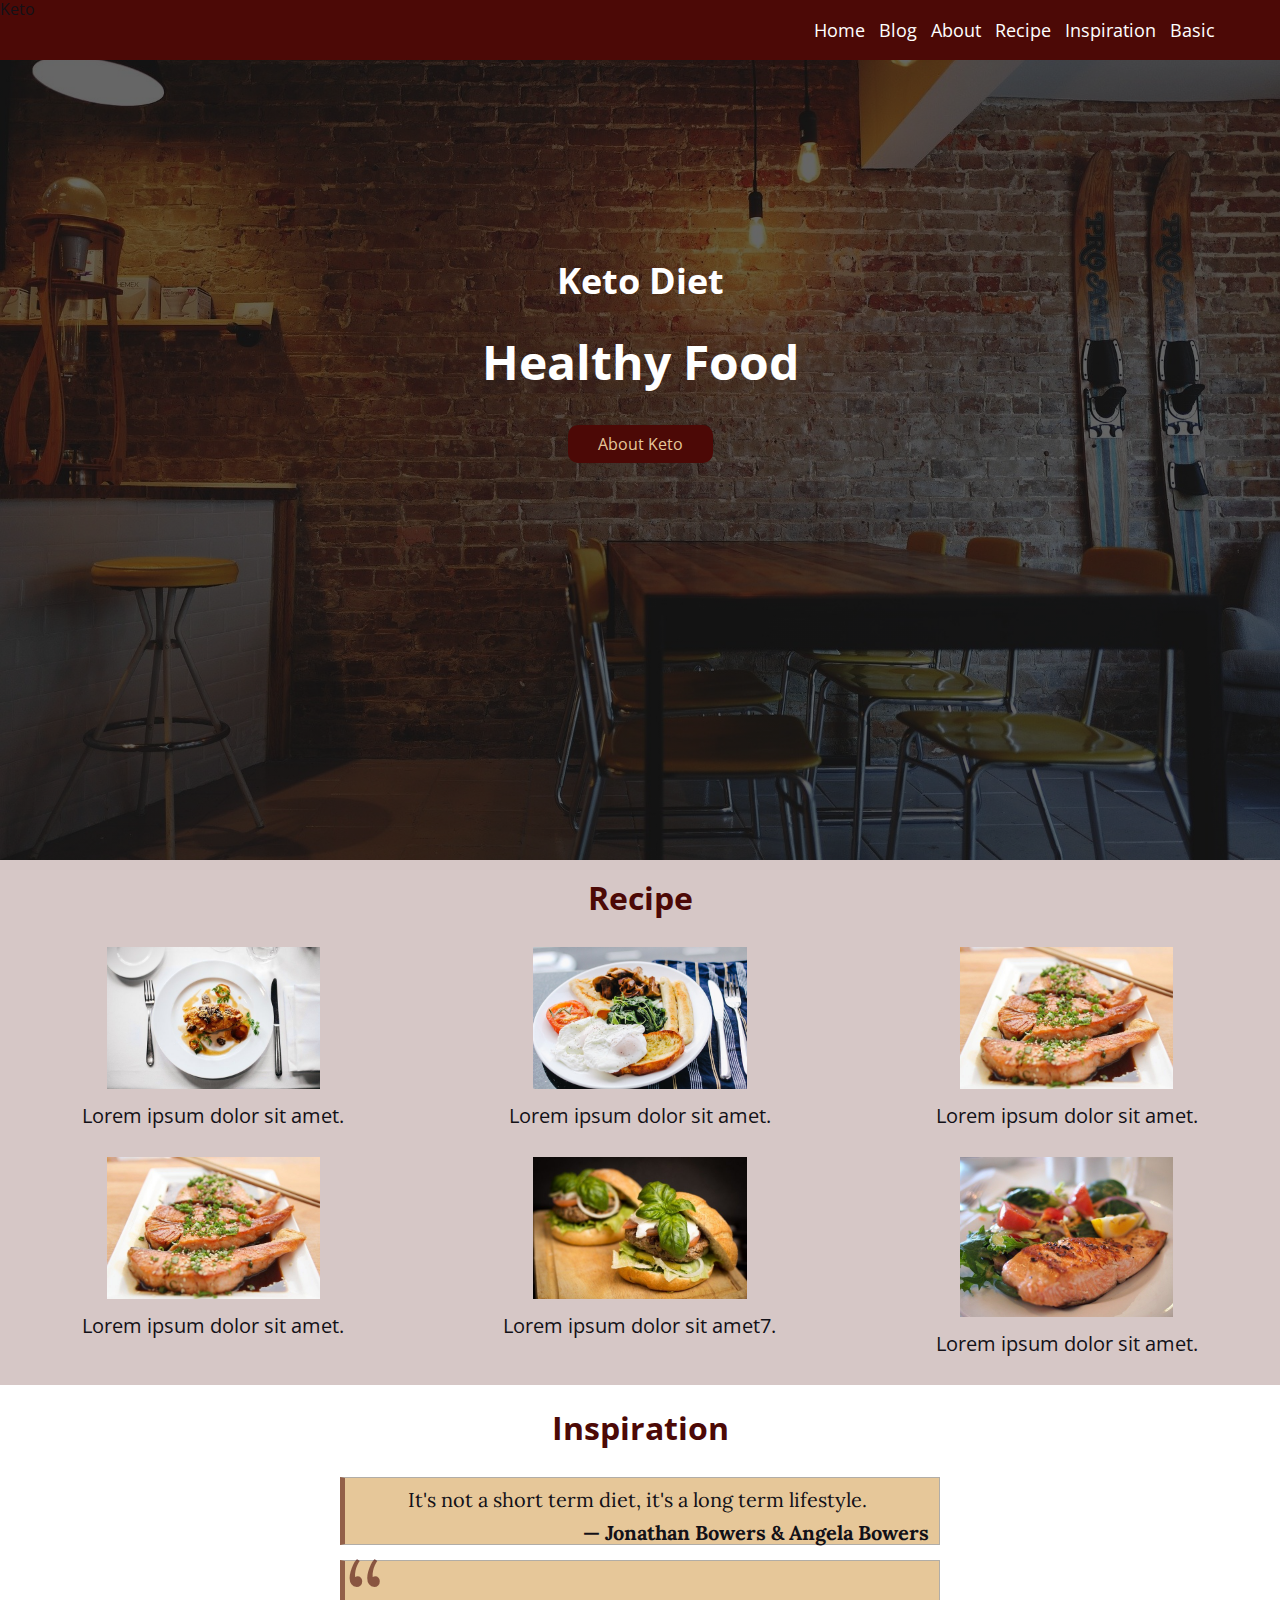
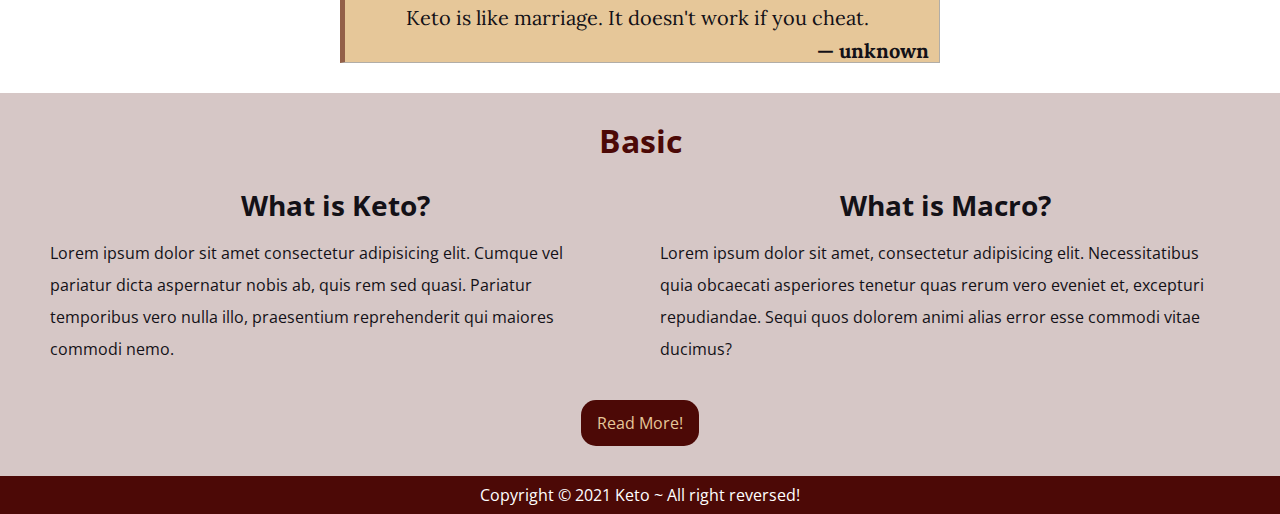
==== commit da86a8db: "commit" ====
--- a/index.html
+++ b/index.html
@@ -27,9 +27,10 @@
         <ul>
             <li><a href="#banner">home</a></li>
             <li><a href="blog.html">blog</a></li>
-            <li><a href="#about">about</a></li>
+            <li><a href="blog.html#about">about</a></li>
             <li><a href="#recipe">recipe</a></li>
             <li><a href="#inspiration">inspiration</a></li>
+            <li><a href="#basic">Basic</a></li>
         </ul>
     </nav>
     <!-- Navigation ends  -->
@@ -44,25 +45,6 @@
     </section>
     <!-- Banner ends  -->
 
- 
-    <!-- About Starts -->
-    <section id="about">
-        <div class="heading heading-about">
-            <h2>about</h2>
-        </div>
-        <div class="about-content">
-            <figure>
-                <img src="img/about-img.jpg" class="img-about" alt="keto food">
-                <figcaption>This is an author of this blog.</figcaption>
-            </figure>
-            
-            <div class="about-text">
-                <p><b>Name:</b> John Doe, Vice President of <u>Keto.</u> <br>Current working at <i>Happy Company. </i><br>I am passionate about Keto diet. Lorem ipsum dolor sit amet consectetur adipisicing elit. Eum dicta dignissimos, quisquam at sequi vel itaque error ex ut consequatur sit ipsum consequuntur necessitatibus saepe ipsa nisi amet, distinctio rerum sed dolorum libero dolore officia. Mollitia officiis totam ut blanditiis ratione iusto magni, accusamus adipisci maiores at, quis esse commodi?</i> </p>
-            </div>
-        </div>
-    </section>
-
-    <!-- About ends  -->
     <!-- Recipe starts -->
     <section id="recipe">
         <div class="heading heading-recipe">
@@ -117,9 +99,30 @@
     </section>
     <!-- Inspiration  ends -->
 
+    <!-- Basic starts -->
+    <section id="basic">
+        <div class="heading">
+            <h2>Basic</h2>
+        </div>
+        <div class="basic-container">
+            <div class="basic-text1">
+                <h3 class="heading-basic1">What is Keto?</h3>
+                <p class="text-basic">Lorem ipsum dolor sit amet consectetur adipisicing elit. Cumque vel pariatur dicta aspernatur nobis ab, quis rem sed quasi. Pariatur temporibus vero nulla illo, praesentium reprehenderit qui maiores commodi nemo.</p>
+            </div>
+            <div class="basic-text1">
+                <h3 class="heading-basic1">What is Macro? </h3>
+                <p class="text-basic">Lorem ipsum dolor sit amet, consectetur adipisicing elit. Necessitatibus quia obcaecati asperiores tenetur quas rerum vero eveniet et, excepturi repudiandae. Sequi quos dolorem animi alias error esse commodi vitae ducimus?</p>
+            </div>
+        </div>
+        
+        <div class="basic-button">
+            <a href="#" class="btn-basic" target="_blank">Read More!</a>
+        </div>
+    </section>
+    <!-- Basic ends  -->
     <!-- Footer  -->
     <footer>
         <p>Copyright &copy; 2021 Keto ~ All right reversed! </p>
     </footer>
 </body>
-</html>+</html>
--- a/css/styles.css
+++ b/css/styles.css
@@ -53,12 +53,6 @@
     width: 100%;
 }
 
-label.logo {
-    color: var(--white);
-    font-size: 35px;
-    font-family: 'Yusei Magic',cursive;
-    padding: 0 100px;
-}
 
 nav ul {
     float: right;
@@ -82,6 +76,7 @@
 nav ul li a:hover{
     color: var(--other-color);
     font-weight: bolder;
+    border-bottom: 1.5px solid var(--main-color);
 }
 
 .btn-check {
@@ -253,23 +248,53 @@
 }
 /* Recipe ends  */
 
-/* Terms starts  */
-.heading-terms {
-    padding: 25px 0 5px 0;
-}
-
-.heading-terms h2 {
+/* Basic starts */
+#basic {
+    background: rgba(76, 10, 6, 0.226);
+    padding: 30px;
+}
+
+#basic h2 {
     color: var(--main-color);
-}
-.content-terms {
-    padding: 0 50px 30px 50px;
-}
-
-.pb {
-    padding-bottom: 20px;
-    font-size: 20px;
-}
-/* Terms ends */
+    padding-bottom: 10px;
+}
+
+.basic-container {
+    display: grid;
+    grid-template-columns: repeat(2, 1fr);
+    padding-bottom: 15px;
+}
+
+.basic-text1 {
+    padding: 20px;
+}
+
+.text-basic {
+    line-height: 2;
+}
+
+.heading-basic1 {
+    text-align: center;
+    padding-bottom: 15px;
+}
+
+.basic-button {
+    display: flex;
+    justify-content: center;
+}
+
+.btn-basic {
+    background: var(--main-color);
+    padding: 14px 16px;
+    border-radius: 15px;
+    color: var(--other-color);
+}
+
+.btn-basic:hover {
+    font-weight: bold;
+}
+
+/* Basic ends  */
 
 /* Footer starts */
 footer {
@@ -287,11 +312,16 @@
 @media (max-width: 990px) {
     label.logo {
         font-size: 30px;
-        padding-left: 50px;
+        padding: 20px 0 0p 30px;
     }
 
     nav li a {
         font-size: 16px;
+    }
+
+    nav li a:hover {
+        border: none;
+        font-weight: normal;
     }
 
     /* Banner */
@@ -316,24 +346,13 @@
         margin-top: 12px;
     }
 
-    /* About */
-    .about-content {
-        display: grid;
-        grid-template-columns: 2fr;
-        gap: 0px;
-    }
-    figure .img-about {
-        max-width: 100%;
-    }
-
-    .about-text {
-        width: 100%;
-    }
-    
 
     /* Blog  */
     #blog {
         padding: 40px 40px 18px 55px;
+    }
+    #blog img {
+        width: fit-content;
     }
 
     .blog-content {
@@ -347,26 +366,6 @@
         font-size: 16px;
     }
 
-    /* About */
-    .heading h2 {
-        font-size: 25px;
-    }
-    #about {
-        padding: 20px 20px 40px 20px;
-    }
-
-    .heading-about {
-        padding-bottom: 11px;
-    }
-
-    .img-about {
-        width: 29%;
-        padding: 10px 0 0 35px;
-    }
-
-    .about-text {
-        font-size: 16px;
-    }
 
     /* Recipe */
     .heading-recipe {
@@ -378,16 +377,20 @@
         padding-top: 6px;
     }
 
-    /* Term */
-    .heading-terms {
-        padding: 12px 0 9px 0;
-    }
-
-    .pb {
-        padding-bottom: 12px;
-        font-size: 16px;
-    }
-    
+    /* Basic */
+    .basic-container {
+        display: grid;
+        grid-template-columns: 1fr;
+    }
+
+    #basic h2 {
+        padding-bottom: 0;
+    }
+
+    .basic-text1 {
+        padding: 10px 20px 0 20px;
+    }
+
     /* Footer  */
     footer p {
         font-size: 14px;
@@ -439,23 +442,7 @@
         left: 0;
     }
 
-    /* About  */
-    .heading-about {
-        padding-bottom: 10px;
-    }
-
-    .about-content {
-        display: grid;
-        grid-template-columns: 4fr;
-    }
-
-    .img-about {
-        width: 60%;
-    }
-
-    .about-text p {
-        text-align: center;
-    }
+    
     /* Banner */
     #banner {
         height: calc(100vh - 200px);
@@ -577,12 +564,12 @@
         padding: 8px 0;
     }
 
-    /* Term */
-    .content-terms {
-        padding: 0 20px 8px 30px;
-    }
 
     @media (max-width: 480px) {
+        .logo {
+            padding-left: 80px;
+            font-size: 25px;
+        }
         #banner {
             height: calc(100vh - 350px);
         }
@@ -590,6 +577,11 @@
         .banner-content {
             padding-top: 30px;
         }
-    }
-}
-
+
+        footer p {
+            padding: 10px 20px;
+            font-size: 12px;
+        }
+    }
+}
+
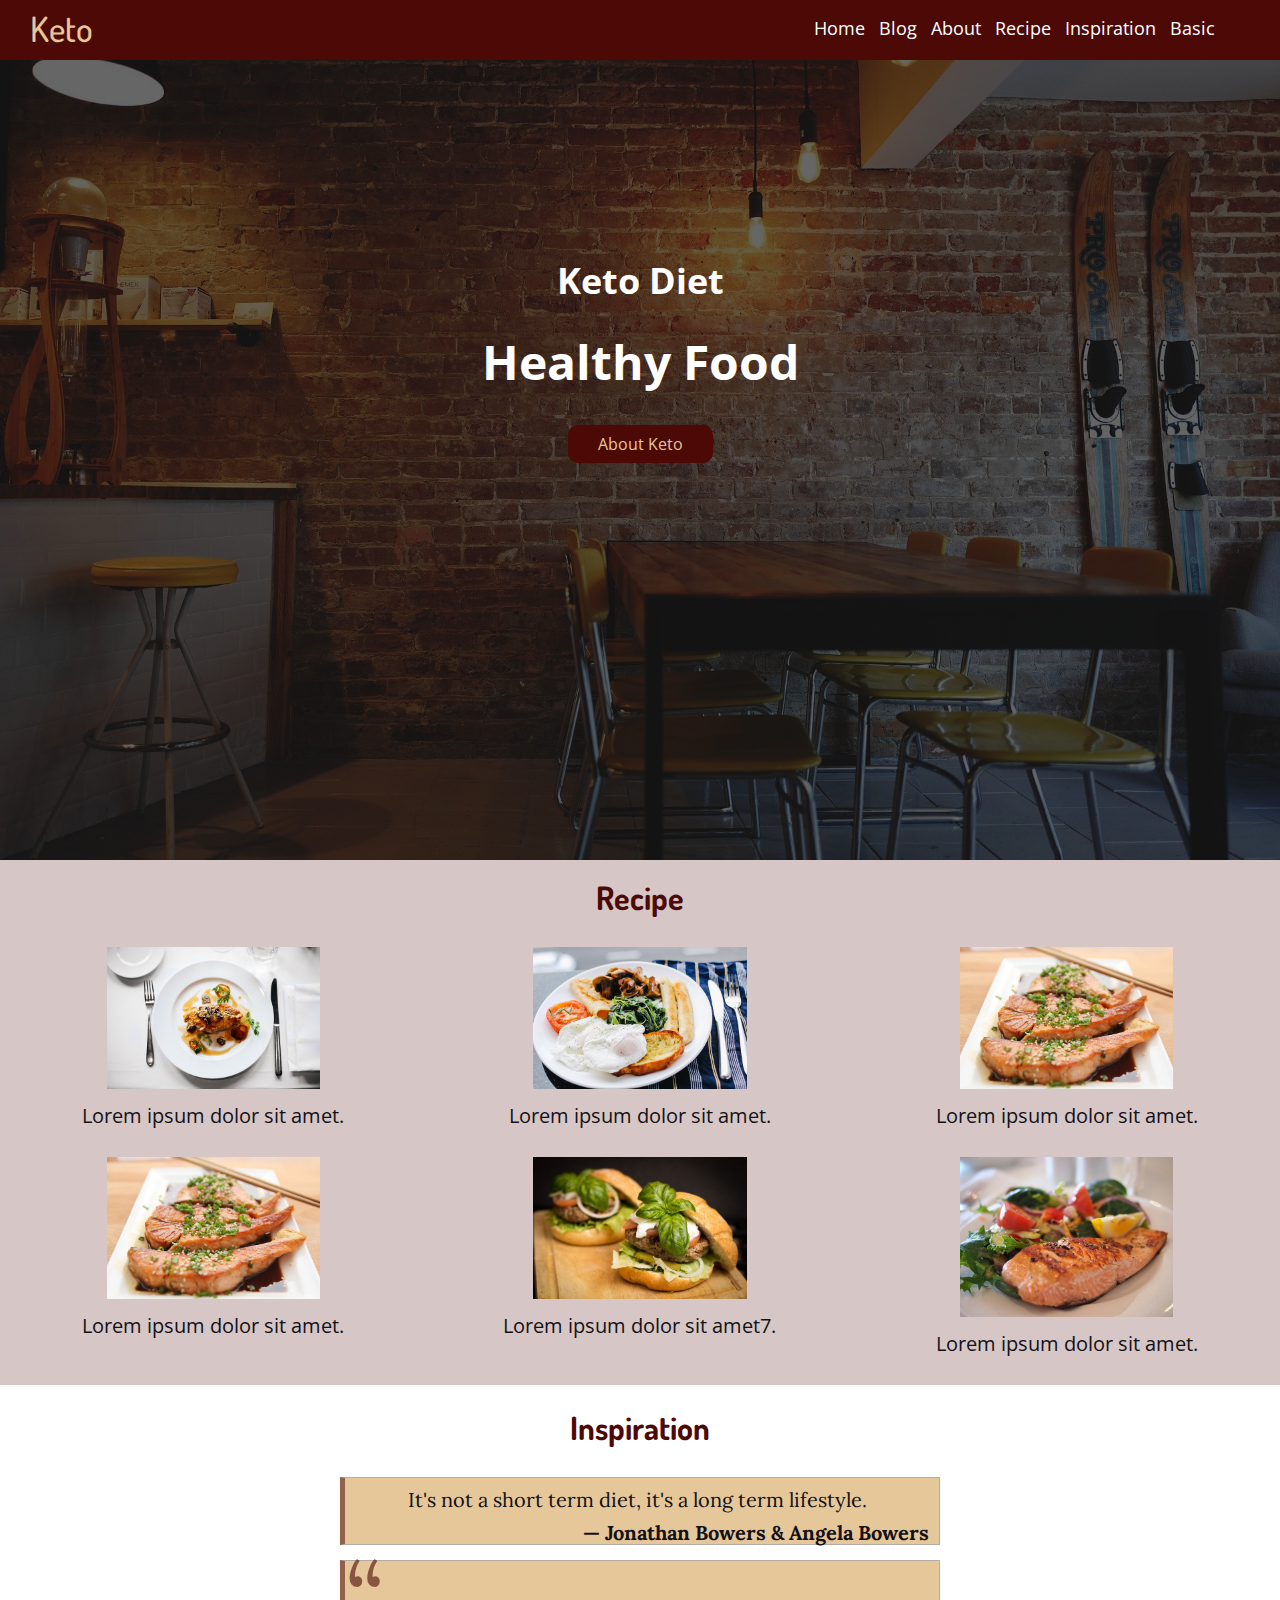
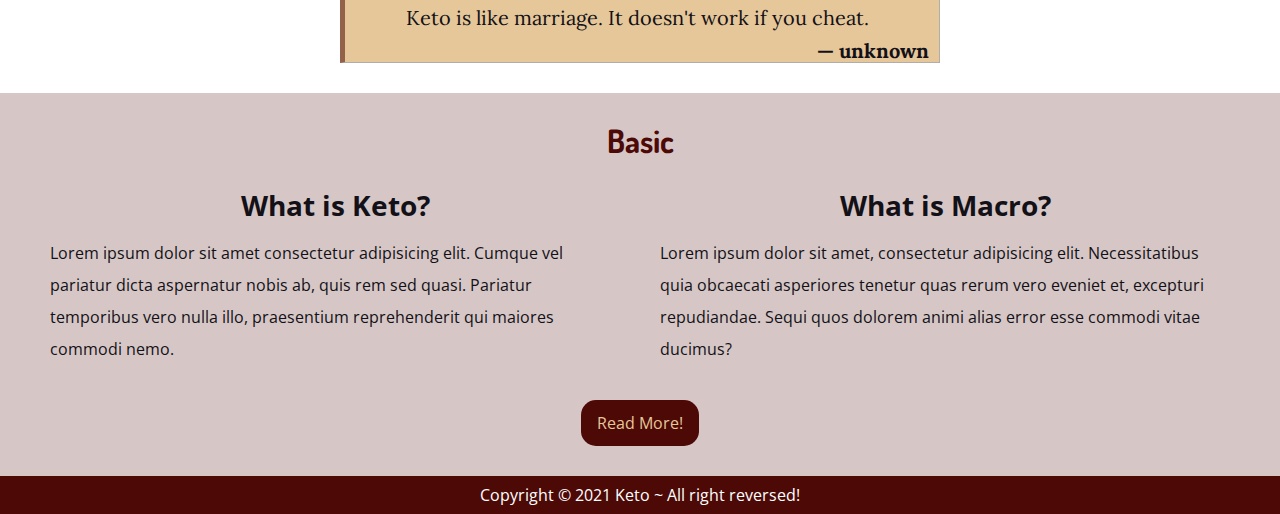
==== commit c3009606: "final fix" ====
--- a/index.html
+++ b/index.html
@@ -23,7 +23,7 @@
         <label for="check" class="btn-check">
             <i class="fas fa-bars"></i>
         </label>
-        <label class="logo">Keto</label>
+        <a href="index.html" class="logo">Keto</a>
         <ul>
             <li><a href="#banner">home</a></li>
             <li><a href="blog.html">blog</a></li>
--- a/css/styles.css
+++ b/css/styles.css
@@ -36,6 +36,7 @@
 
 h2 {
     font-size: 32px;
+    font-family: 'Dosis', sans-serif;
 }
 
 h3 {
@@ -51,9 +52,19 @@
     background: var(--main-color);
     height: 60px;
     width: 100%;
-}
-
-
+    padding-top: 8px;
+}
+
+.logo {
+    font-family: 'Dosis', sans-serif;
+    font-weight: 500;
+    font-size: 35px;
+    color: var(--other-color);
+    margin-left:30px;
+  
+    cursor: pointer;
+    text-decoration: none;
+}
 nav ul {
     float: right;
     margin-right: 60px;
@@ -61,7 +72,7 @@
 
 nav ul li {
     display: inline-block;
-    line-height: 60px;
+    line-height: 40px;
     margin:0 5px;
 }
 
@@ -119,6 +130,7 @@
 
 .banner-content h2 {
     font-size: 36px;
+    font-family: 'Open Sans', sans-serif;
 }
 
 .banner-content h1 {
